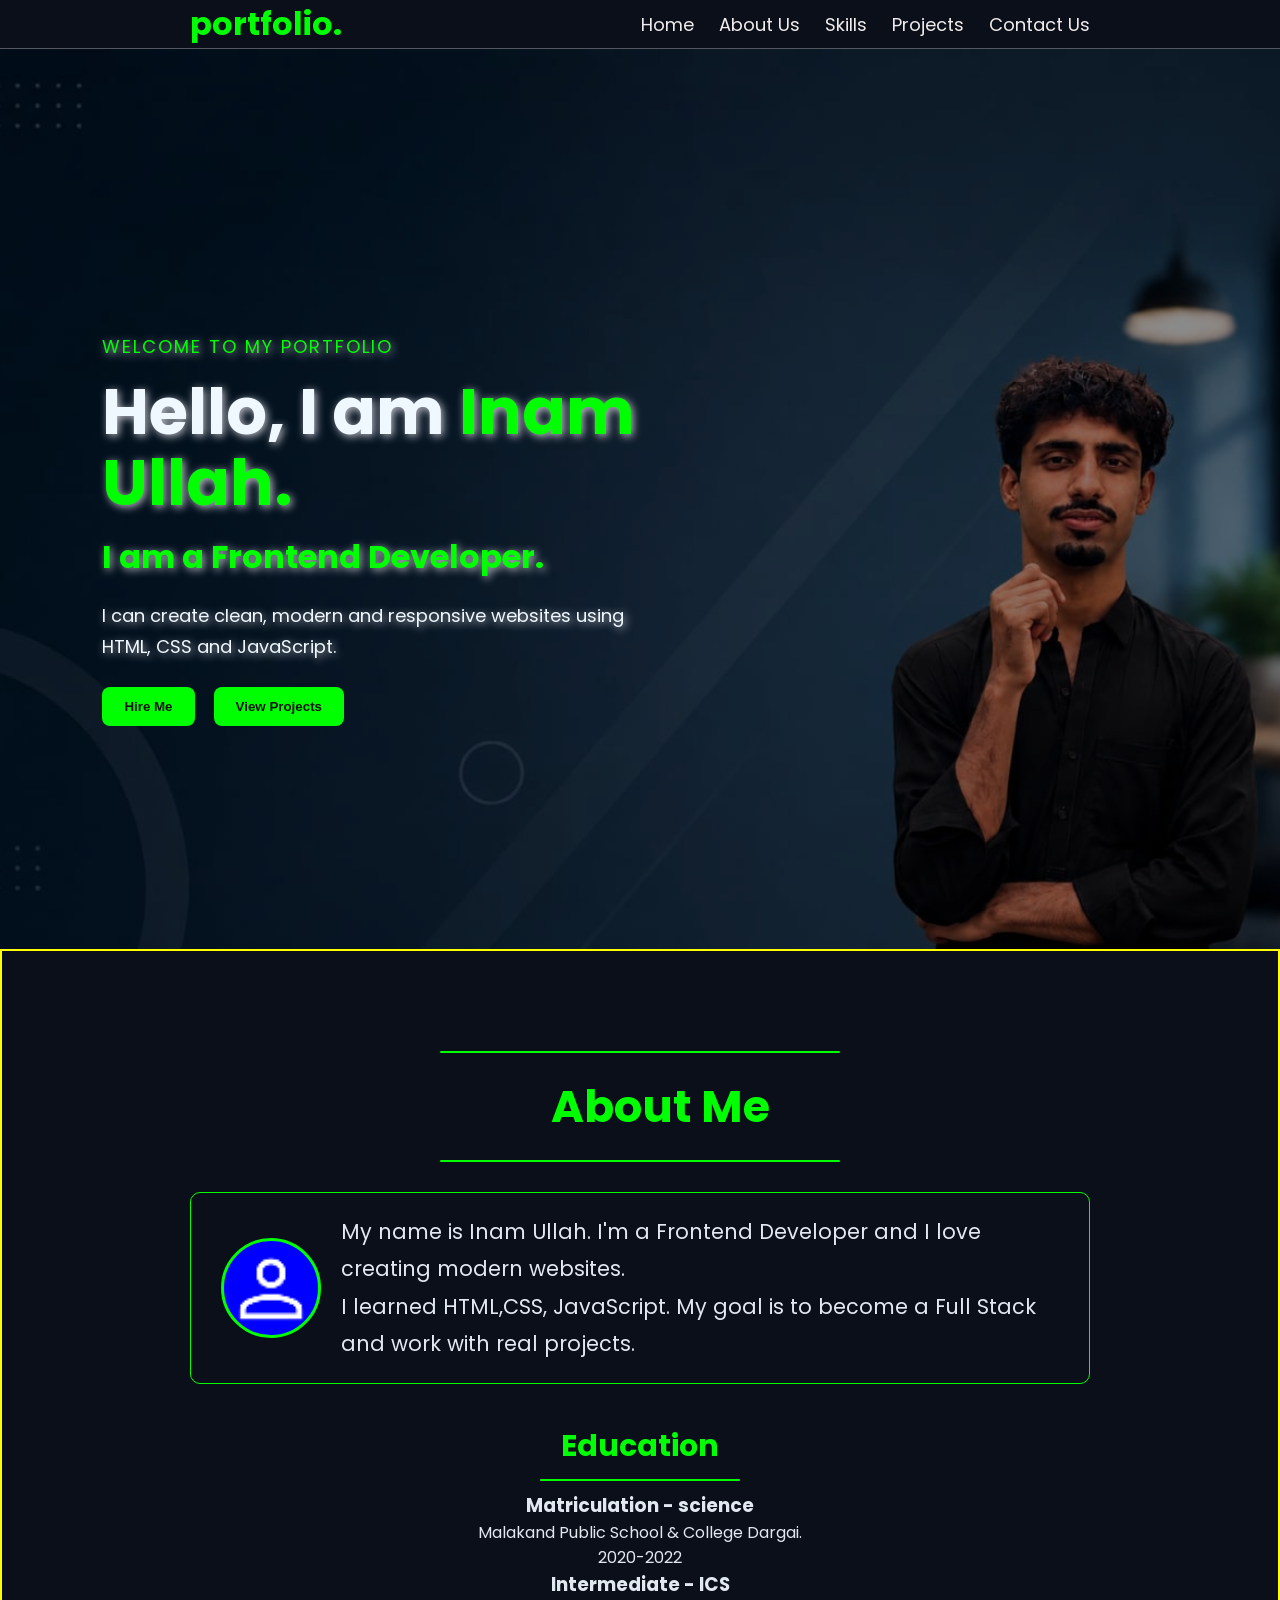
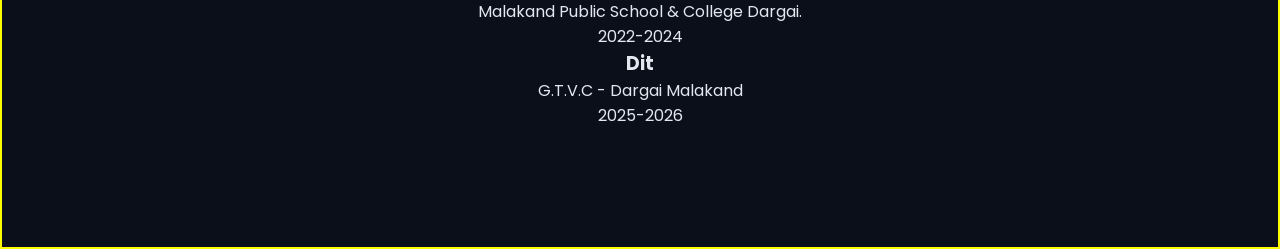
==== index.html @ 190fe0dc "file rename" ====
<!DOCTYPE html>
<html lang="en">
<head>
    <meta charset="UTF-8">
    <meta name="viewport" content="width=device-width, initial-scale=1.0">
    <title>Home</title>
    <link rel="stylesheet" href="home.css">
    
</head>
<body >
    
    <header>
        <h1>portfolio.</h1>
        <nav>
            <ul>
                <li><a href="Home"> Home</a></li>
                <li><a href="About">About Us</a></li>
                <li><a href="skills">Skills</a></li>
                <li><a href="project">Projects</a></li>
                <li><a href="contact">Contact Us</a></li>
            </ul>
        </nav>
    </header>
    <!--section home page-->
   <section id="home">
    <div class="content-column">
        <div class="content-home">
             <p>WELCOME TO MY PORTFOLIO</p>
            <h2>Hello, I am <span>Inam Ullah.</span></h2>
            <h3>I am a Frontend Developer.</h3>
            <p>I can create clean, modern and responsive websites
                using HTML, CSS and JavaScript.</p>
        </div>
        <div class="button-group">
            <button><a href="contact">Hire Me</a></button>
            <button><a href="project">View Projects</a></button>
        </div>
    </div>

   </section>

   <!--section about me-->
    <section class="sec-about">
        <div>
        <hr class="big-hr">
        <h1>About Me</h1>
        <hr class="nd-hr">
        <p class="about-text">
            <img src="image/person.png" alt="">
            My name is Inam Ullah. I'm a Frontend Developer and I love creating modern websites.<br> I learned HTML,CSS, JavaScript. My goal is to become a Full Stack and work with real projects.
        </p>
        <h2 class="h2">Education</h2>
        <hr class="small-line">
        <div class="edu-card">
            <h3> Matriculation - science</h3>
            <p>Malakand Public School & College Dargai.</p>
            <span>2020-2022</span>
        </div>
        <div class="edu-card">
            <h3>Intermediate - ICS</h3>
            <p>Malakand Public School & College Dargai.</p>
            <span>2022-2024</span>
        </div>
        <div class="edu-card">
            <h3>Dit</h3>
            <p>G.T.V.C - Dargai Malakand</p>
            <span>2025-2026</span>
        </div>
        </div>
    </section>

   
</body>
</html>
---- home.css ----
@import url('https://fonts.googleapis.com/css2?family=Poppins:ital,wght@0,100;0,200;0,300;0,400;0,500;0,600;0,700;0,800;0,900;1,100;1,200;1,300;1,400;1,500;1,600;1,700;1,800;1,900&display=swap');
     
     *{
        margin: 0;
        padding: 0;
        box-sizing: border-box;
     }
     html{
        scroll-behavior: smooth;
     }
     body{
        font-family: "Poppins", sans-serif;
         background: #0a0f1a;
        
     }
     header{
        display: flex;
        justify-content: space-around;
        align-items: center;
        padding: 20px,50px;
        
        width: 100%;
        border-bottom: 1px solid rgba(255, 255, 255, 0.3);
     }
     h1{
       margin: 0;
       padding-left: 40px;
       color:lime;
     }
     nav ul{
        display: flex;
        gap: 25px;
        padding-right:40px ;
        margin: 0;
        list-style: none;
        flex-wrap: wrap;
        justify-content: center;
     }
     nav a{
        text-decoration: none;
        color: rgb(241, 236, 236);
        font-size: 18px;
     }
      nav a:hover{
        color:lime;
        font-size: 17px;
     }
     #home{
        position: relative;
        display: flex;
        justify-content: space-between;
        align-items: center;
        gap: 50px;
        min-height: 100vh;
        padding: 120px 8% 60px;
        color: aliceblue;
        overflow: hidden;
     }
     #home::before {
        content: "";
        position: absolute;
        inset: 0;
        background: url('image/inam.jpg') center/cover no-repeat;
        z-index: 0;
     }
     #home::after {
        content: "";
        position: absolute;
        inset: 0;
        background: rgba(0, 0, 0, 0.45);
        z-index: 0;
     }
     .content-column{
        max-width: 550px;
        position: relative;
        z-index: 1;
        display: flex;
        flex-direction: column;
        align-items: flex-start;
     }
     .content-home{
        text-shadow: 2px 2px 8px rgba(234, 231, 239, 0.8);
     }
     .content-home p:first-child{
        color: lime;
        font-size: 18px;
        letter-spacing: 2px;
     }
     .content-home h2{
        font-size: clamp(2.5rem, 5vw, 4.2rem);
        margin: 15px 0;
        line-height: 1.1;
     }
     .content-home h2 span{
        color: lime;

     }
     .content-home h3{
        font-size: clamp(1.5rem, 2.5vw, 2.2rem);
        color: lime;
        margin-bottom: 20px;
     }
     .content-home p{
        font-size: 18px;
        line-height: 1.7;
     }
     .home-image{
        position: relative;
        width: min(420px, 35vw);
        height: min(520px, 62vh);
        flex-shrink: 0;
        z-index: 1;
        border-radius: 20px;
        overflow: hidden;
        box-shadow: 0 20px 40px rgba(0,0,0,0.35);
     }
     .home-image img{
        width: 100%;
        height: 100%;
        object-fit: cover;
        display: block;
     }

     .button-group{
       display: flex;
       gap: 19px;
       margin-top: 25px;
       flex-wrap: wrap;
     }
     .button-group a{
       text-decoration: none;
       color: #111;
       font-weight: 600;
       display: inline-block;
     }
     .button-group button{
       padding: 12px 22px;
       border: none;
       border-radius: 8px;
       background: lime;
       cursor: pointer;
       transition: 0.3s ease;
     }
     .button-group button:hover {
     transform: translateY(-2px);
     box-shadow: 0 8px 20px rgba(0,255,0,0.3);
     background: #32cd32; 
    }
    .sec-about{
        display: flex;
        justify-content: center;
        color: #e2e8f0;
        text-align: center;
        border: 2px solid yellow;
        min-height: 100vh;
        padding: 100px 50px;   
    }
    .sec-about div{
        width:100% ;
       /* max-width: 700px;*/
        
    }
    .sec-about h1{
        font-size: 2.8rem;
        font-weight: 700px;
        margin: 20px 0;
    }
    .big-hr{
        border: none;
        height: 2px;
        width: 400px;
        background: lime;
        margin: 0px auto;
        border-radius: 2px;
    }
    .nd-hr{
         border: none;
        height: 2px;
        width: 400px;
        background: lime;
        margin: 0px auto;
        border-radius: 2px;
    }
    .about-text{
        font-size: 1.3rem;
        line-height: 1.8;
        margin: 30px auto 40px auto; 
        border:1px solid lime;
        border-radius: 10px;
        display: flex;
        align-items: center;
        justify-content: center;
        text-align: left;
        gap: 20px;
        padding: 20px 30px;
        max-width: 900px;
        
    }
    .about-text img{
        width: 100px;
        height: 100px;
        border: 3px solid lime;
        border-radius: 50px;
        background: blue;
        

    }
    .h2{
        color: lime;
        font-size: 30px;
    }
    .small-line{
         border: none;
        height: 2px;
        width: 200px;
        background: lime;
        margin: 10px auto;
        border-radius: 2px;
        
    }
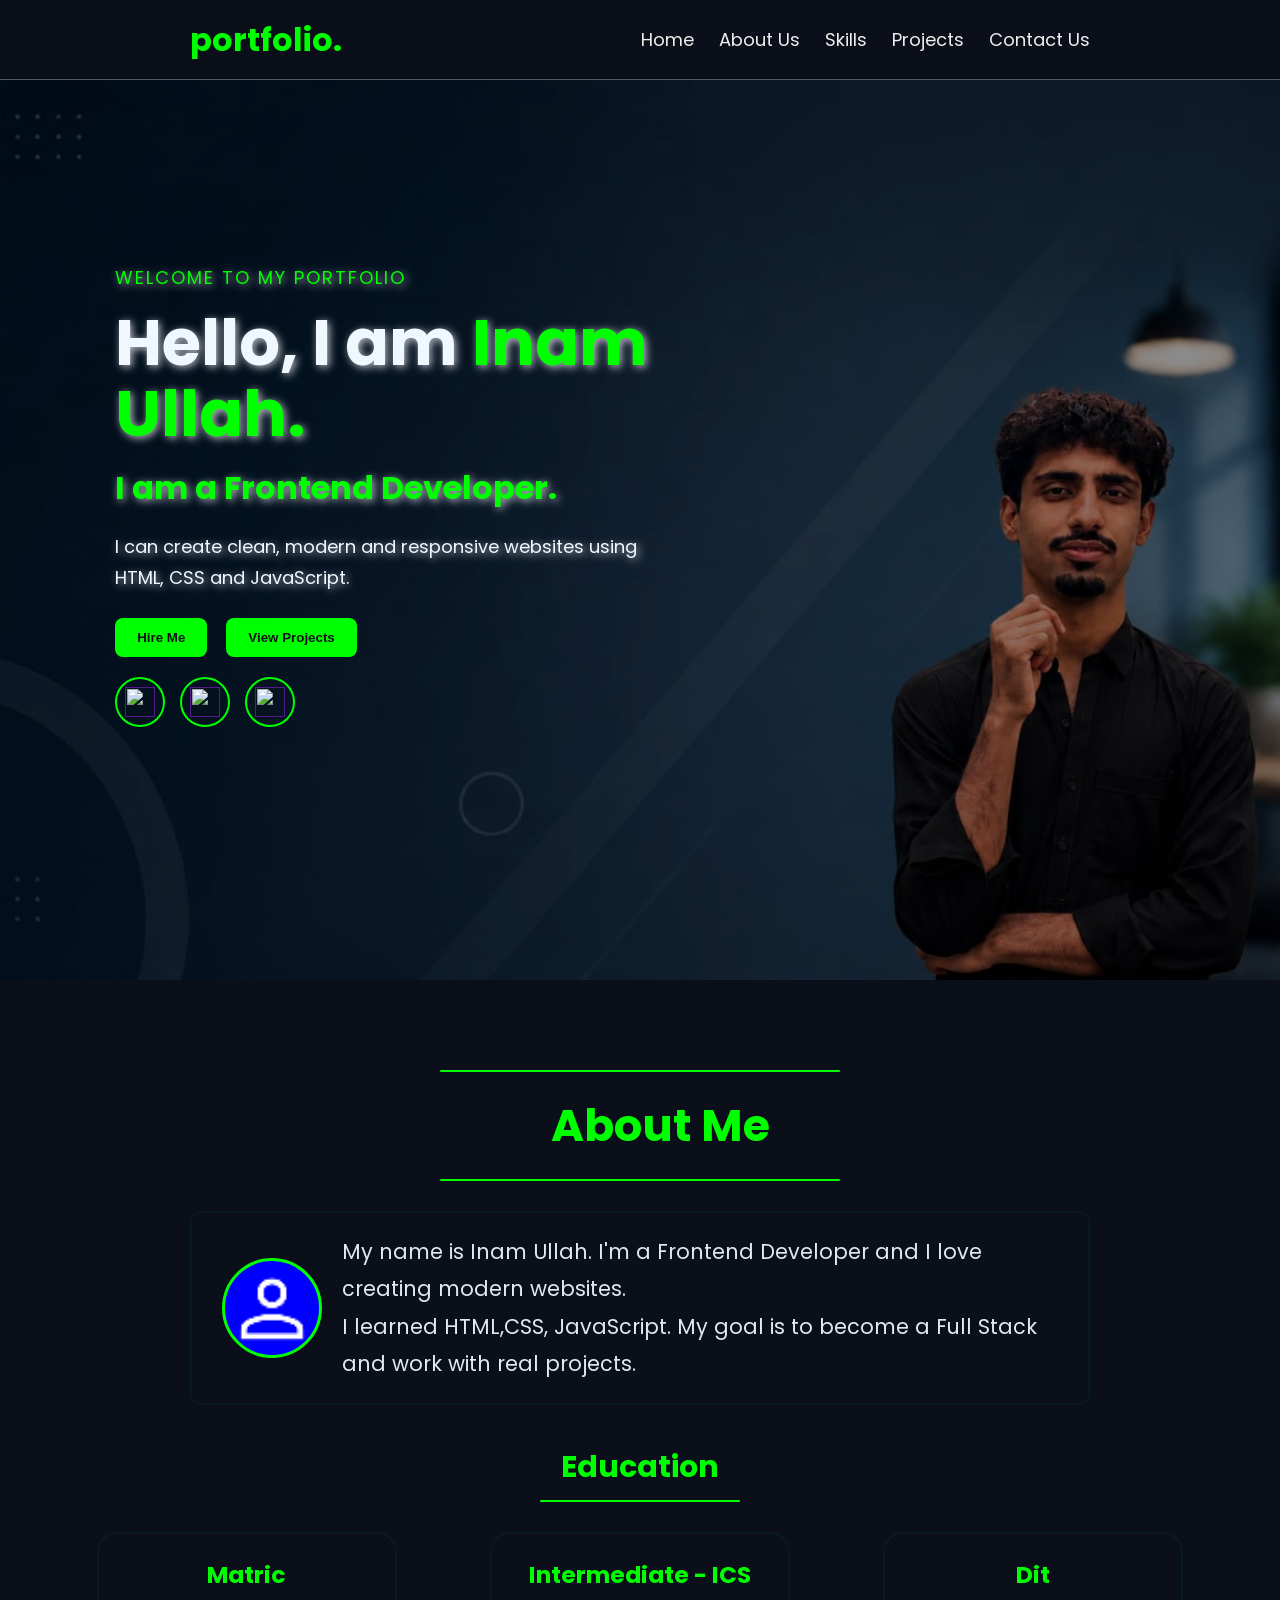
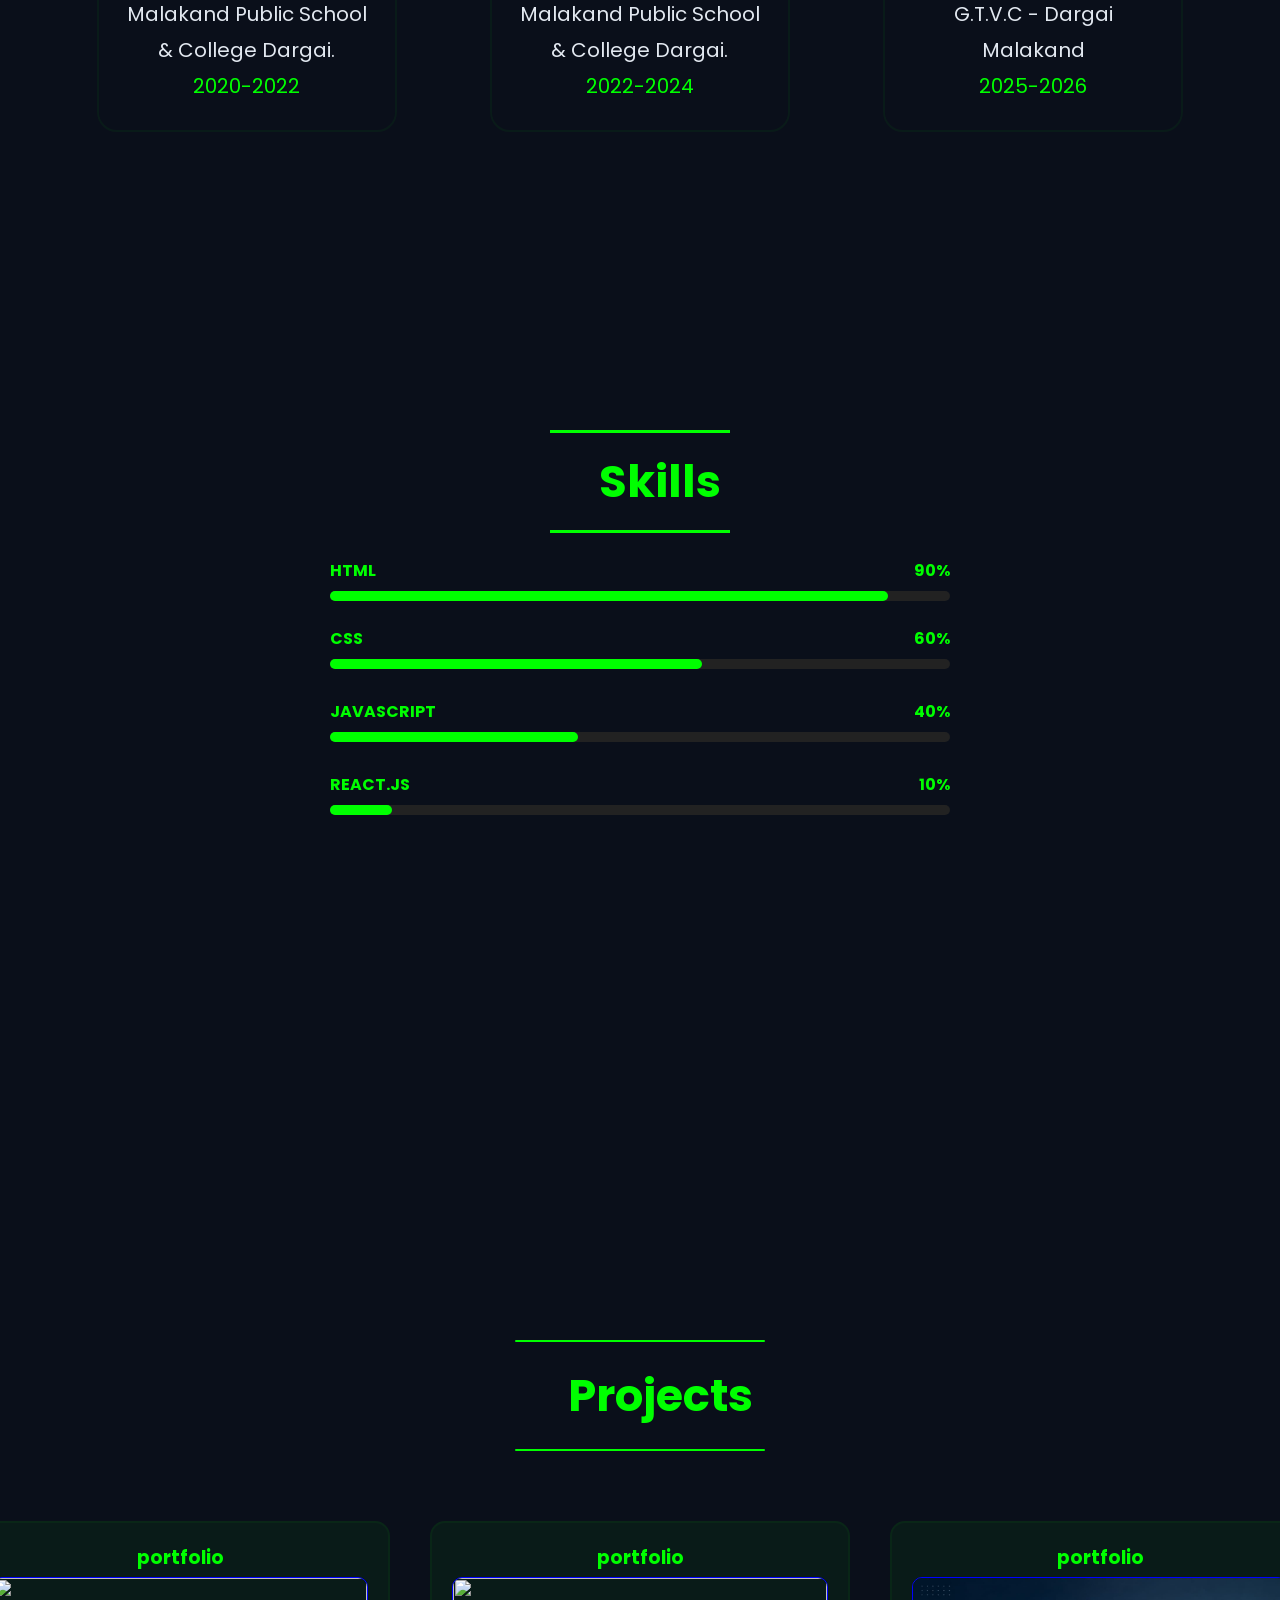
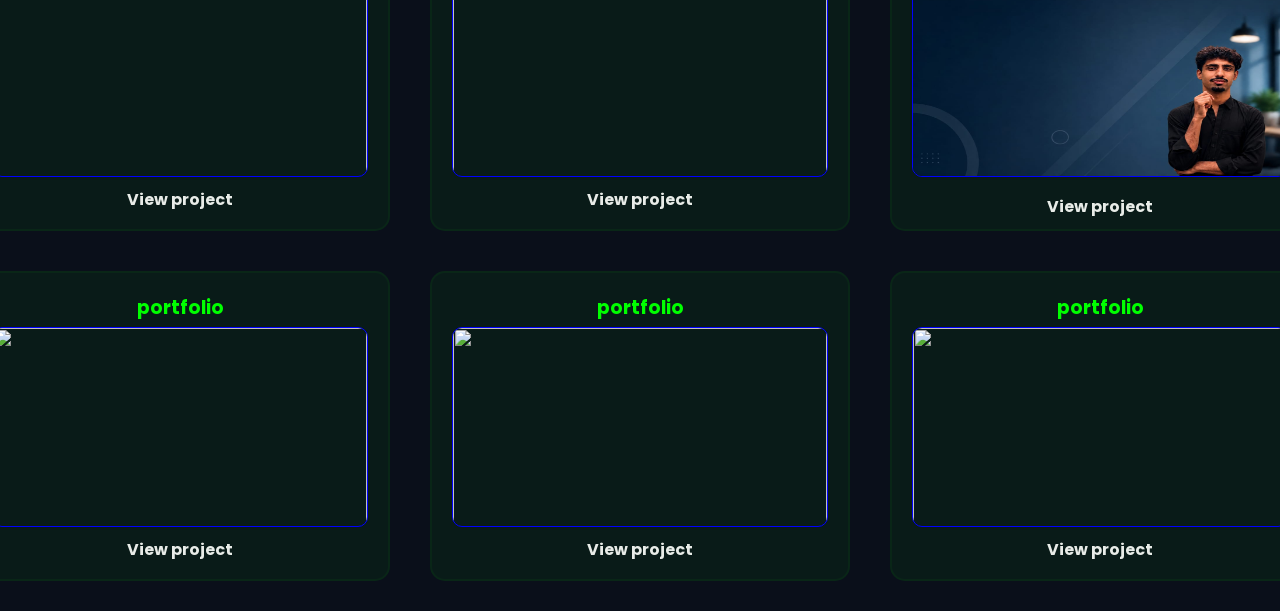
==== commit 50aad9b3: "Update index and CSS" ====
--- a/index.html
+++ b/index.html
@@ -13,11 +13,11 @@
         <h1>portfolio.</h1>
         <nav>
             <ul>
-                <li><a href="Home"> Home</a></li>
-                <li><a href="About">About Us</a></li>
-                <li><a href="skills">Skills</a></li>
-                <li><a href="project">Projects</a></li>
-                <li><a href="contact">Contact Us</a></li>
+                <li><a href="#home"> Home</a></li>
+                <li><a href="#about">About Us</a></li>
+                <li><a href="#skills">Skills</a></li>
+                <li><a href="#project">Projects</a></li>
+                <li><a href="#contact">Contact Us</a></li>
             </ul>
         </nav>
     </header>
@@ -32,15 +32,16 @@
                 using HTML, CSS and JavaScript.</p>
         </div>
         <div class="button-group">
-            <button><a href="contact">Hire Me</a></button>
-            <button><a href="project">View Projects</a></button>
+            <button><a href="#contact">Hire Me</a></button>
+            <button><a href="#project">View Projects</a></button>
         </div>
+        <div class="social-icon"><a href=""><img src="./image/insta.png" alt=""></a><a href=""><img src="./image/github.jpg" alt=""></a><a href=""><img src="./image/yus.avif" alt=""></a></div>
     </div>
 
    </section>
 
    <!--section about me-->
-    <section class="sec-about">
+    <section class="sec-about" id="about">
         <div>
         <hr class="big-hr">
         <h1>About Me</h1>
@@ -51,8 +52,10 @@
         </p>
         <h2 class="h2">Education</h2>
         <hr class="small-line">
-        <div class="edu-card">
-            <h3> Matriculation - science</h3>
+
+        <div class="cards">
+            <div class="edu-card">
+            <h3>Matric</h3>
             <p>Malakand Public School & College Dargai.</p>
             <span>2020-2022</span>
         </div>
@@ -67,8 +70,67 @@
             <span>2025-2026</span>
         </div>
         </div>
+        </div>
     </section>
 
+           <!--skills-->
+
+        <section class="skill-section" id="skills">
+          <div>
+            <hr>
+            <h1>Skills</h1>
+            <hr>
+            <div>
+                <div class="skill">
+                    <h3>html <span>90%</span></h3>
+                    <div class="progress">
+                        <div class="progress-bar" style="width: 90%;"></div>
+                    </div>
+                </div>
+            </div>
+             
+            <div class="skill">
+                    <h3>css <span>60%</span></h3>
+                    <div class="progress">
+                        <div class="progress-bar" style="width: 60%;"></div>
+                    </div>
+                </div>
+            </div>
+
+            <div class="skill">
+                    <h3>javascript <span>40%</span></h3>
+                    <div class="progress">
+                        <div class="progress-bar" style="width: 40%;"></div>
+                    </div>
+                </div>
+                 
+            <div class="skill">
+                    <h3>react.js <span>10%</span></h3>
+                    <div class="progress">
+                        <div class="progress-bar" style="width: 10%;"></div>
+                    </div>
+                </div>
+            </div>
+          </div>
+        </section>
+
+        <!--projects section-->
+
+        <section class="about-projects" id="project">
+            <div>
+                 <hr class="hrz" >
+            <h1>Projects</h1>
+            <hr class="hrz">
+           <div class="cardsa" >
+            <div class="cardx"> <h3>portfolio</h3><img src="./image/ims.webp" alt=""><a href="http://">View project</a></div>
+            <div class="cardx"><h3>portfolio</h3><img src="./image/imt.jpg" alt=""><a href="http://">View project</a></div>
+            <div class="cardx"><h3>portfolio</h3><img src="./image/inam.jpg" alt=""><a href="http://">View project</a></div>
+            <div class="cardx"><h3>portfolio</h3><img src="./image/usd.png" alt=""><a href="http://">View project</a></div>
+            <div class="cardx"><h3>portfolio</h3><img src="./image/webs.webp" alt=""><a href="http://">View project</a></div>
+            <div class="cardx"><h3>portfolio</h3><img src="./image/hmnx.jpg" alt=""><a href="http://">View project</a></div>
+           </div>
+           </div>
+        </section>
    
 </body>
 </html>
--- a/home.css
+++ b/home.css
@@ -19,7 +19,7 @@
         justify-content: space-around;
         align-items: center;
         padding: 20px,50px;
-        
+        height: 80px;
         width: 100%;
         border-bottom: 1px solid rgba(255, 255, 255, 0.3);
      }
@@ -53,9 +53,10 @@
         align-items: center;
         gap: 50px;
         min-height: 100vh;
-        padding: 120px 8% 60px;
+        padding: 0px 9% 70px;
         color: aliceblue;
         overflow: hidden;
+        height: 100vh;
      }
      #home::before {
         content: "";
@@ -78,6 +79,30 @@
         display: flex;
         flex-direction: column;
         align-items: flex-start;
+        margin-top: 0px;
+     }
+     .social-icon{
+      display: flex;
+      gap: 15px;
+      margin-top: 20px;
+     }
+     .social-icon a{
+      display: flex;
+      justify-content: center;
+      align-items: center;
+      width: 50px;
+      height: 50px;
+      border: 2px solid lime;
+      border-radius: 50px;
+      transition: 0.3s;
+     }
+     .social-icon a:hover{
+      background: rgb(68, 108, 68);
+      box-shadow: 0 0 19px rgba(0, 255, 0, 0.6);
+     }
+     .social-icon a img{
+      width: 30px;
+      height: 30px;
      }
      .content-home{
         text-shadow: 2px 2px 8px rgba(234, 231, 239, 0.8);
@@ -152,13 +177,13 @@
         justify-content: center;
         color: #e2e8f0;
         text-align: center;
-        border: 2px solid yellow;
         min-height: 100vh;
-        padding: 100px 50px;   
+        padding: 30px 50px;  
+        margin-top: 60px; 
     }
     .sec-about div{
         width:100% ;
-       /* max-width: 700px;*/
+        
         
     }
     .sec-about h1{
@@ -186,7 +211,7 @@
         font-size: 1.3rem;
         line-height: 1.8;
         margin: 30px auto 40px auto; 
-        border:1px solid lime;
+       border: 2px solid rgba(0,256, 0, 0.05);
         border-radius: 10px;
         display: flex;
         align-items: center;
@@ -195,7 +220,15 @@
         gap: 20px;
         padding: 20px 30px;
         max-width: 900px;
-        
+        transform: translateY(0);
+        transition: all 0.3s ease;
+   
+    }
+    .about-text:hover{
+      border-color:lime ;
+     cursor: pointer;
+     box-shadow: 0 0 20px rgb(0, 255, 0,0.4);
+     transform: translateY(-8px);
     }
     .about-text img{
         width: 100px;
@@ -203,6 +236,7 @@
         border: 3px solid lime;
         border-radius: 50px;
         background: blue;
+       
         
 
     }
@@ -219,4 +253,169 @@
         border-radius: 2px;
         
     }
+    .cards{
+      display: flex;
+      justify-content: space-between;
+      align-items: center;
+      text-align: center;
+       margin: 0px auto 30px auto; 
+    }
+    .edu-card{
+      border: 2px solid rgba(0,256, 0, 0.05);
+      padding: 20px;
+      margin: 20px auto;
+      max-width: 300px;
+      height: 200px;
+      line-height: 1.8; 
+      justify-content: center;
+      align-items: center;
+      text-align: center;
+      font-size: 20px;
+      border-radius: 20px;
+      transition: all 0.3s ease;
+      transform: translateY(0);
+       
+
+    }
+    .edu-card:hover{
+     border-color:lime ;
+     cursor: pointer;
+     box-shadow: 0 0 20px rgb(0, 255, 0,0.4);
+     transform: translateY(-8px);
+    }
+    .edu-card span{
+      color: lime;
+    }
+    h3{
+      color: lime;
+    }
+    .skill-section{
+      text-align: center;
+      padding: 60px 20px;
+      color: #f0eeee;
+      height: 100vh;
+      
+    }
+   .skill-section hr{
+      width: 180px;
+      height: 3px;
+      background: lime;
+      border: none;
+      margin: 10px auto;
+   }
+   .skill-section h1{ 
+      margin: 15px 0;
+      font-size: 2.8rem;
+   }
+   
+   .skill-section > div{
+      width: 50%;
+      margin:  30px auto 0 auto;
+   }
+   
+   .skill{
+      margin: 25px 0;
+      
+   }
+   .skill h3{
+      display: flex;
+      justify-content: space-between;
+      align-items: center;
+      font-size: 16px;
+      margin: 0 0 8px 0;
+      text-transform: uppercase;
+   }
+   .skill h3 span{
+      font-weight: bold;
+   }
+   .progress{
+      width: 100%;
+      height: 10px;
+      background: #222;
+      border-radius: 30px;
+      
+   }
+   .progress-bar{
+      height: 100%;
+      background: lime;
+      border-radius: 10px;
+      
+   }
+   .about-projects {
+    display: flex;
+    justify-content: center;
+    color: #e2e8f0;
+    text-align: center;
+    min-height: 100vh;
+    padding: 30px 50px;
+    margin-top: 60px;
+}
+
+.about-projects h1 {
+    font-size: 2.8rem;
+    font-weight: 700;
+    margin: 20px 0;
+}
+
+.hrz {
+    border: none;
+    height: 2px;
+    width: 250px;
+    background: lime;
+    margin: 10px auto;
+    border-radius: 2px;
     
+}
+
+.cardsa {
+   margin-top: 70px;
+    display: grid;
+    grid-template-columns: repeat(3, 1fr);
+    gap: 40px;
+   
+}
+
+.cardx {
+   border: 2px solid rgba(0,256, 0, 0.05);
+   background: rgba(0,256, 0, 0.05);
+
+    width: 420px;
+    height: 310px;
+    padding: 20px;
+    border-radius: 15px;
+     transition: all 0.3s ease;
+}
+.cardx img{
+   width: 100% ;
+   height: 200px;
+   margin-top: 5px;
+   border: 1px solid blue;
+   border-radius: 10px;
+   margin-bottom: 10px;
+   
+   
+
+}
+ .cardx:hover{ 
+   border:2px solid lime;
+   transform: translateY(-10px);
+   box-shadow: 0 0 25px rgba(0, 255, 0, 0.5);
+   background: rgba(0,255, 0,0.1);
+   cursor: pointer;
+
+}
+.cardx a{
+   text-decoration: none;
+   margin-top: 20px;
+   color: rgb(232, 236, 232);
+   border-radius: 8px;
+   padding: 3px;
+   font-weight: bold;
+   
+}
+.cardx a:hover{
+   text-decoration: underline;
+   color: rgb(0, 34, 255);
+}
+
+  
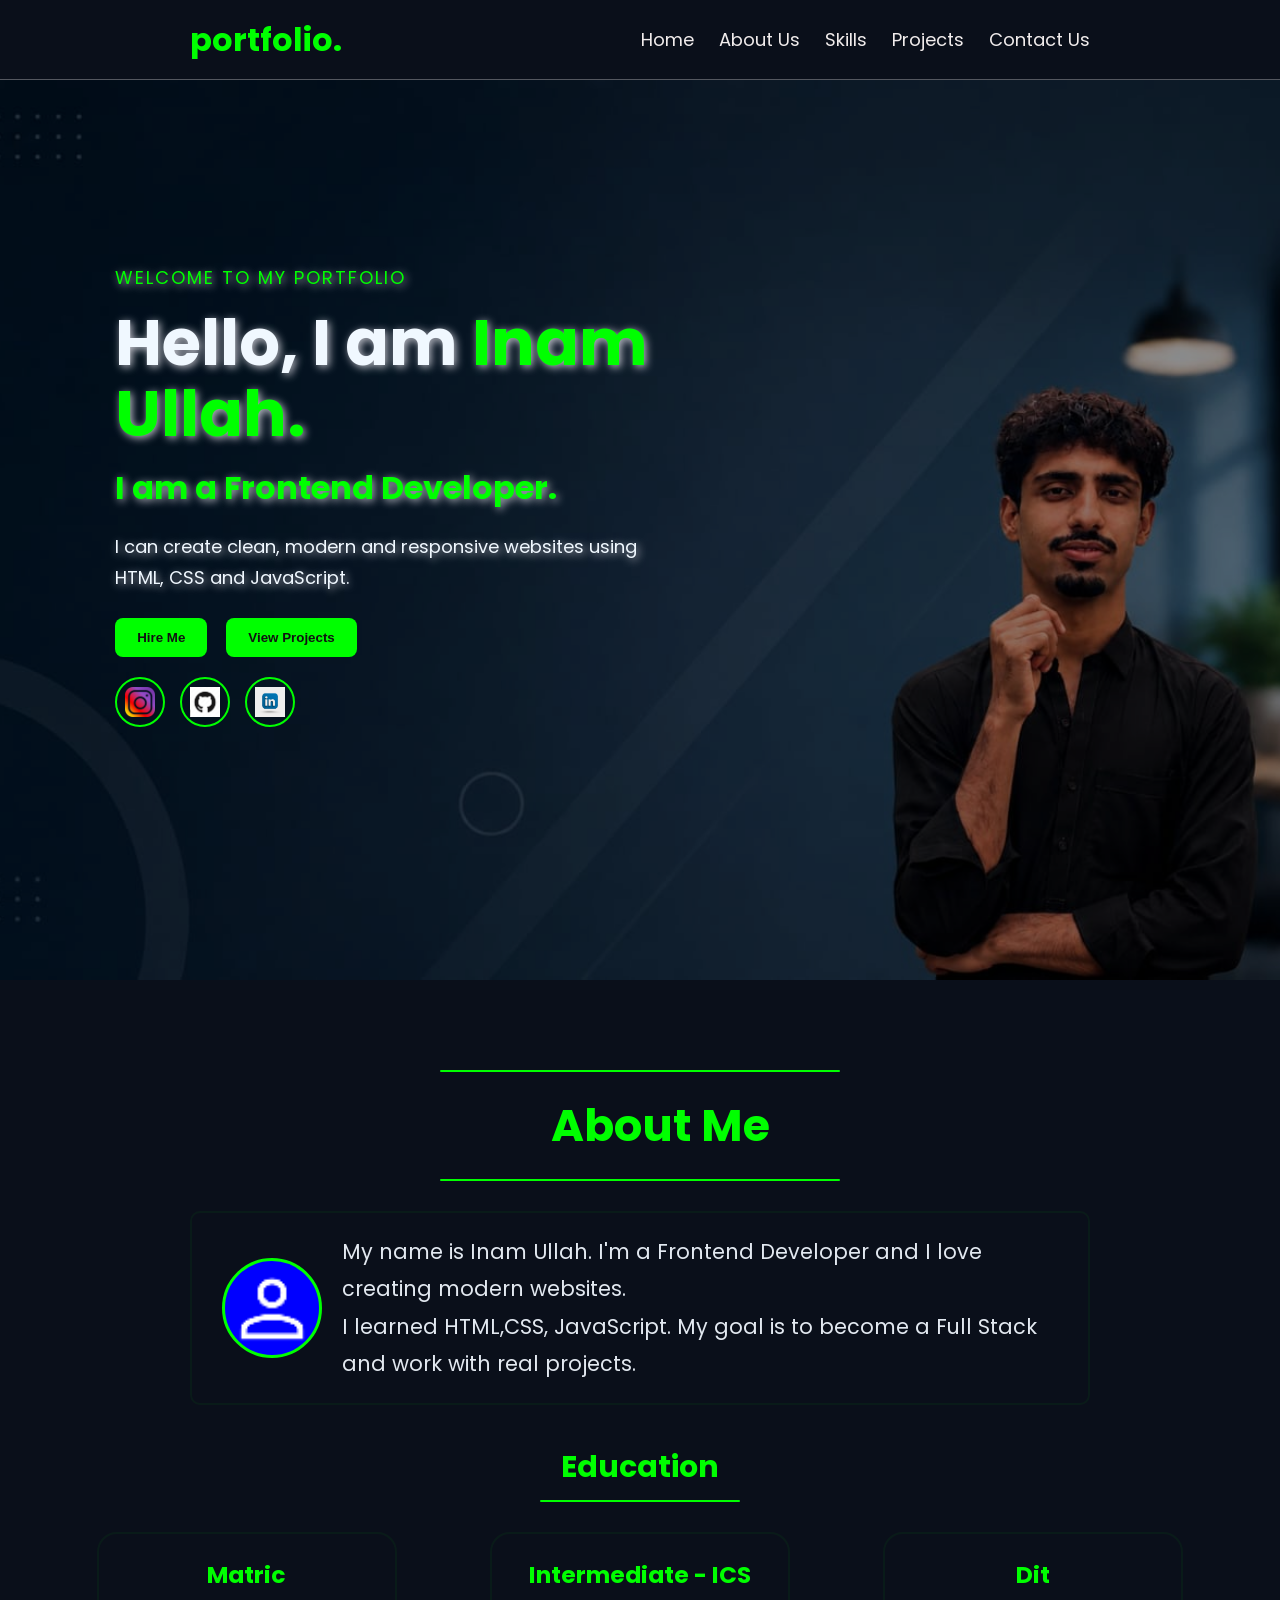
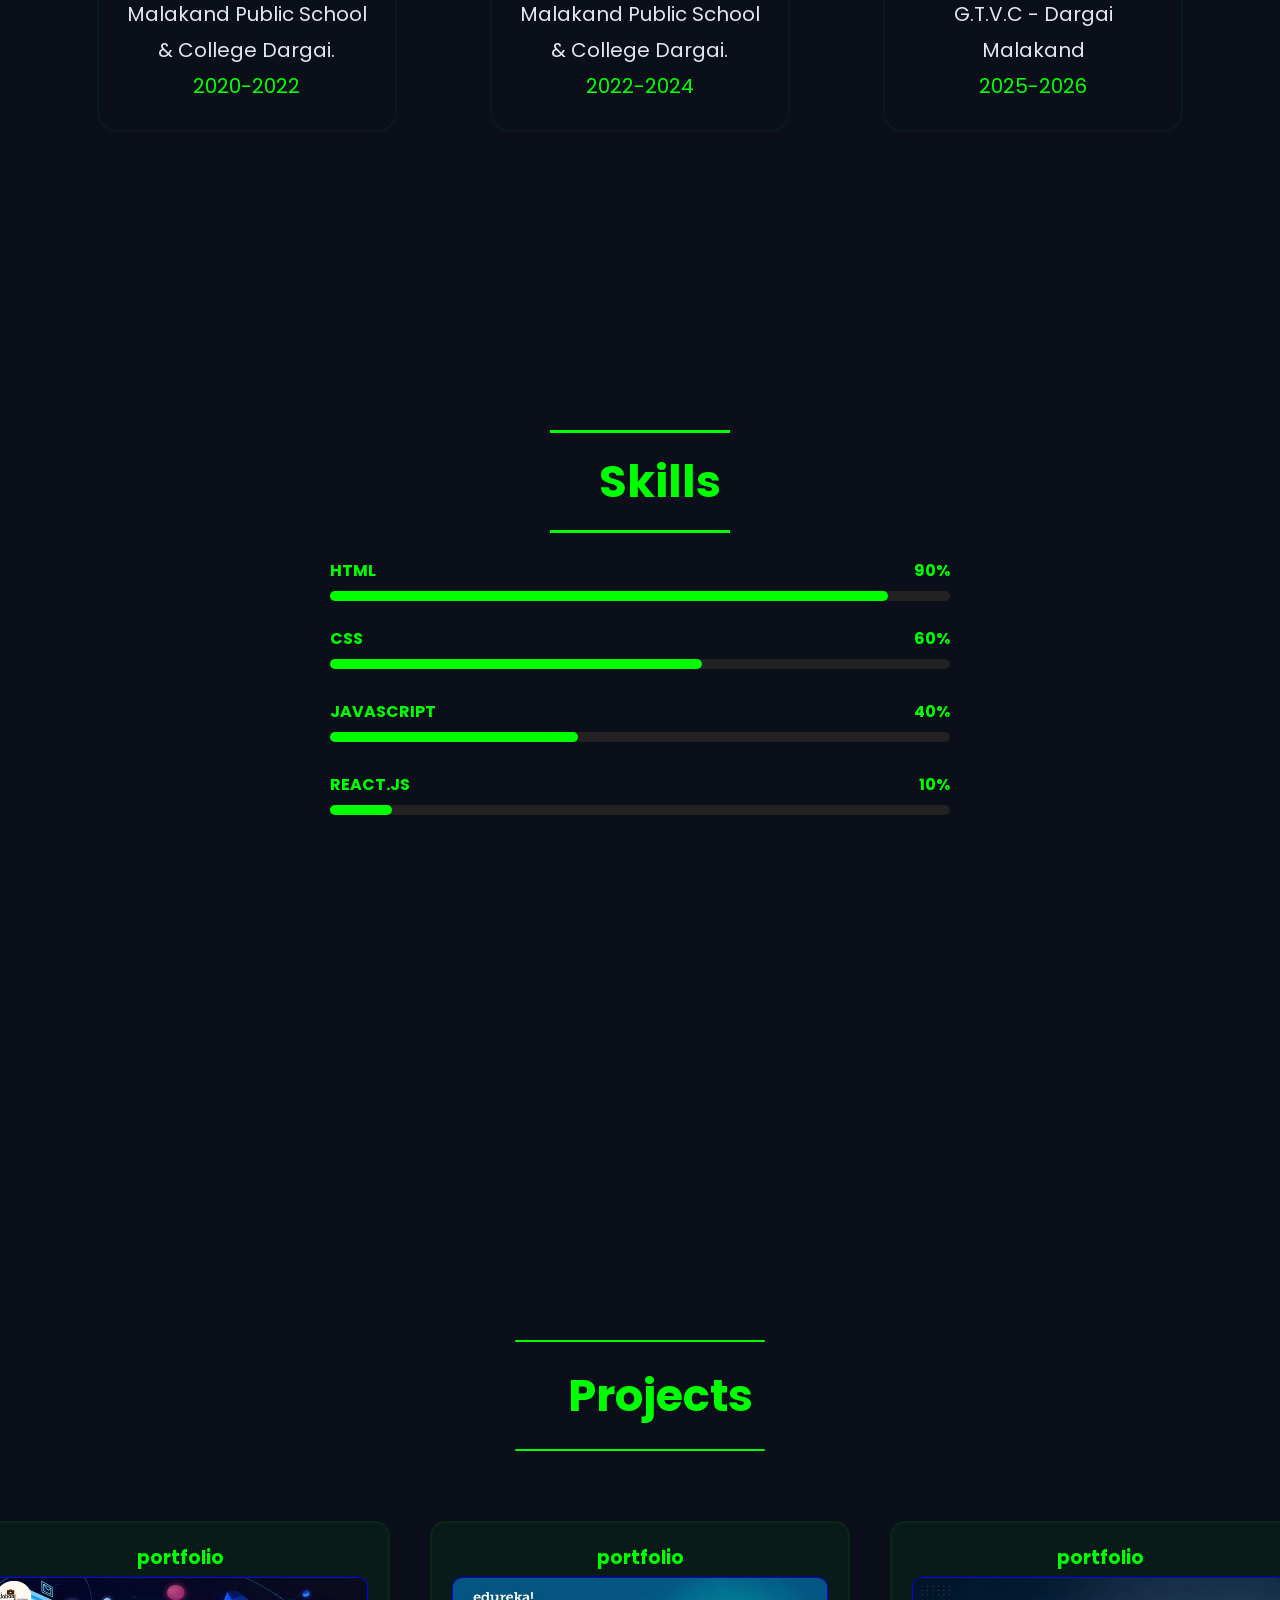
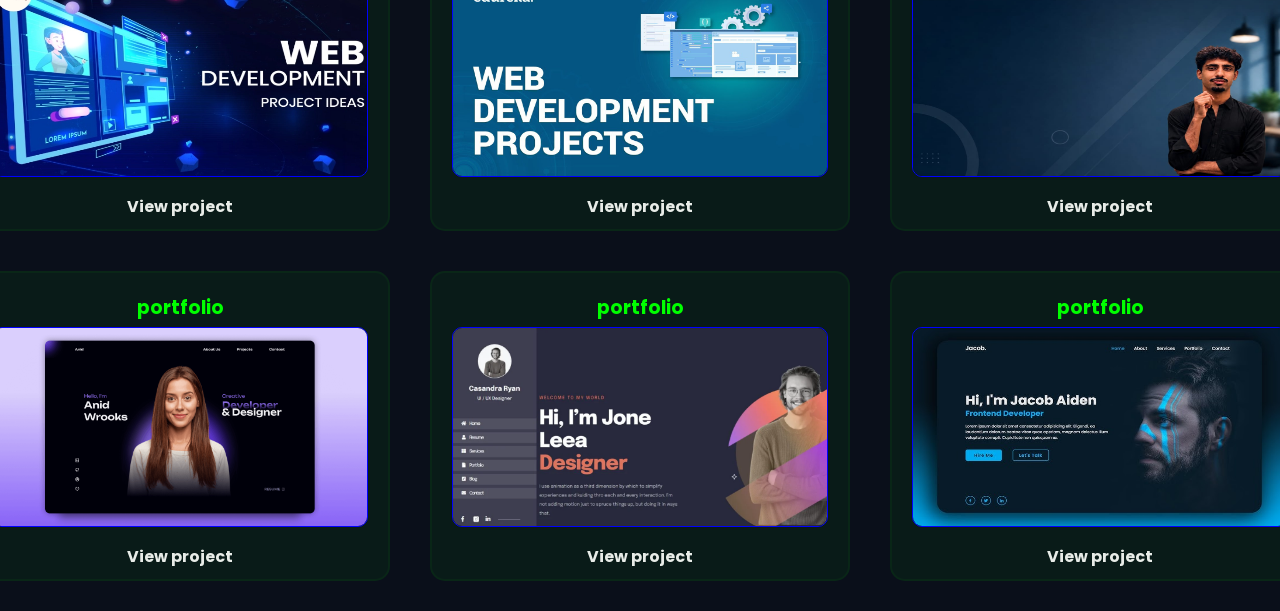
==== commit fda6ad90: "Add images and home section" ====
--- a/index.html
+++ b/index.html
@@ -35,7 +35,7 @@
             <button><a href="#contact">Hire Me</a></button>
             <button><a href="#project">View Projects</a></button>
         </div>
-        <div class="social-icon"><a href=""><img src="./image/insta.png" alt=""></a><a href=""><img src="./image/github.jpg" alt=""></a><a href=""><img src="./image/yus.avif" alt=""></a></div>
+        <div class="social-icon"><a href=""><img src="./image/insta.png" alt="Instagram"></a><a href="https://github.com/dev-inam-23"><img src="./image/github.jpg" alt="Github"></a><a href=""><img src="./image/yus.avif" alt=""></a></div>
     </div>
 
    </section>
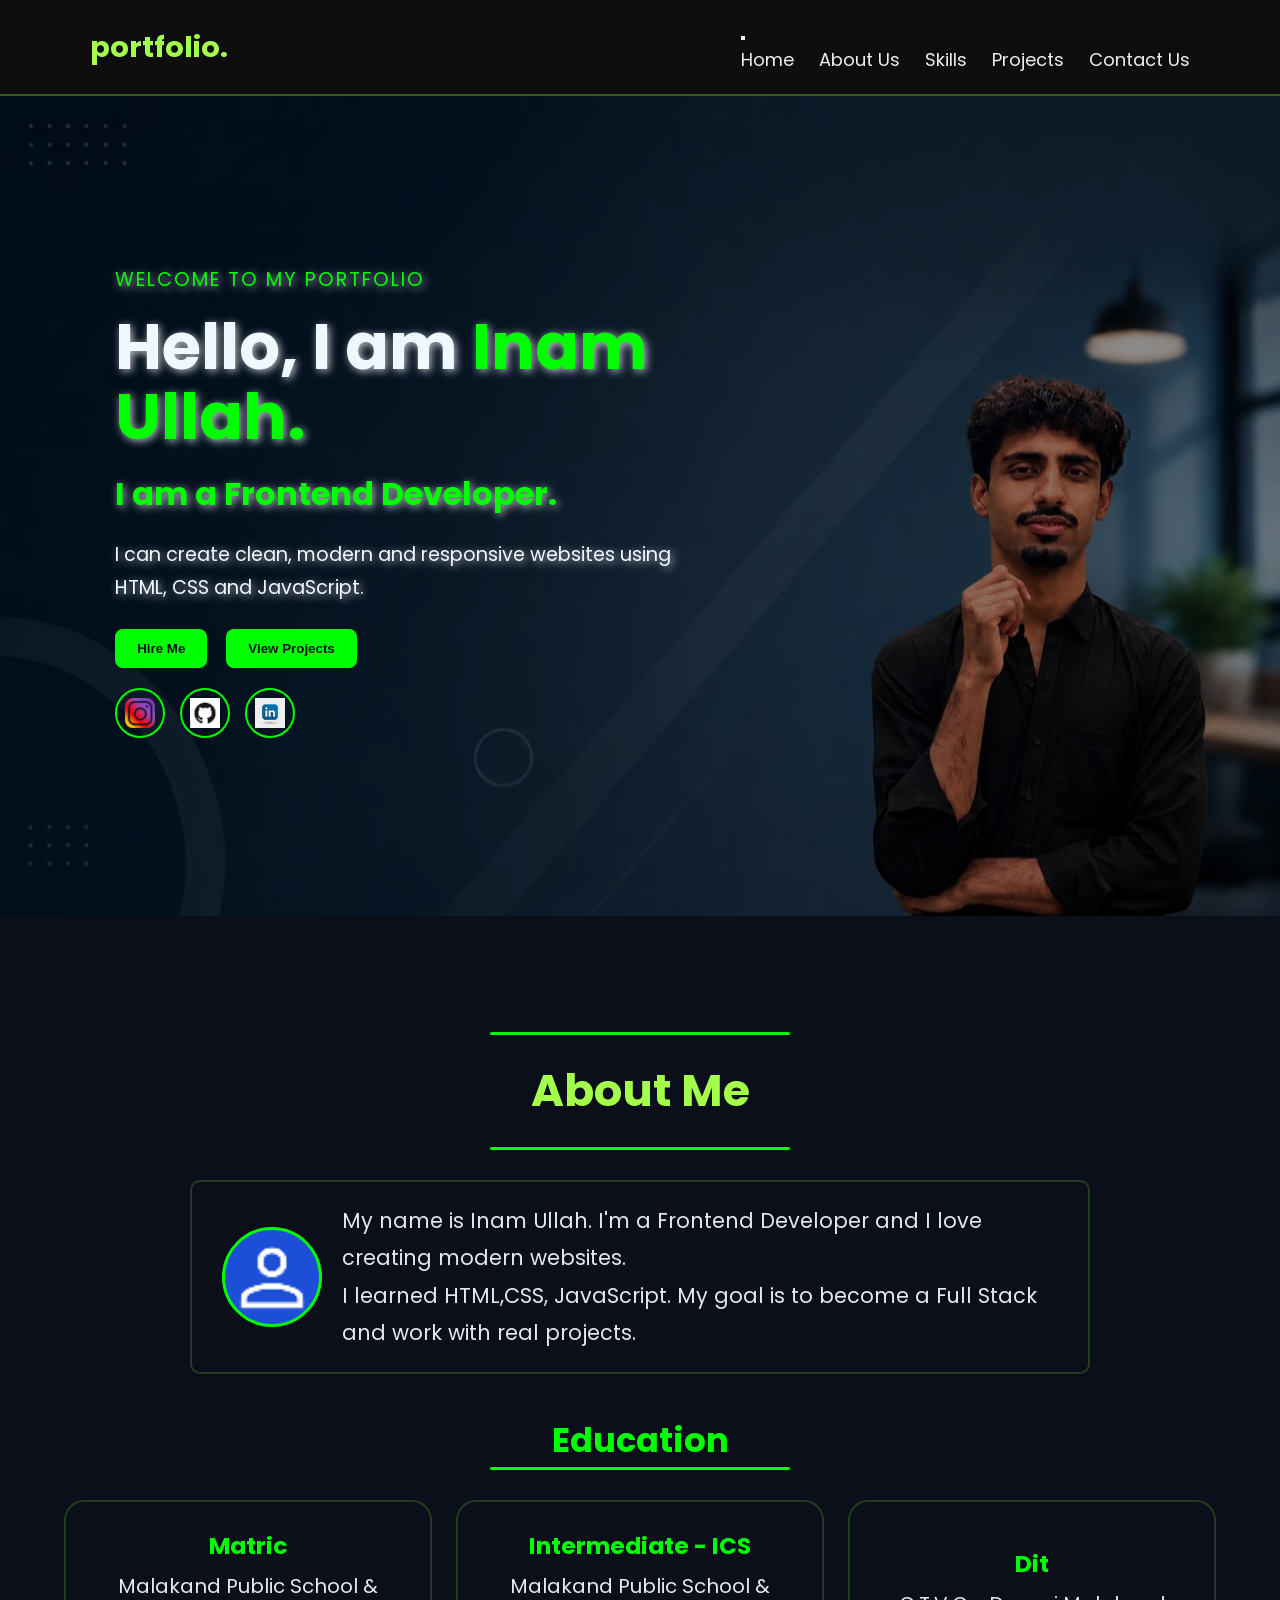
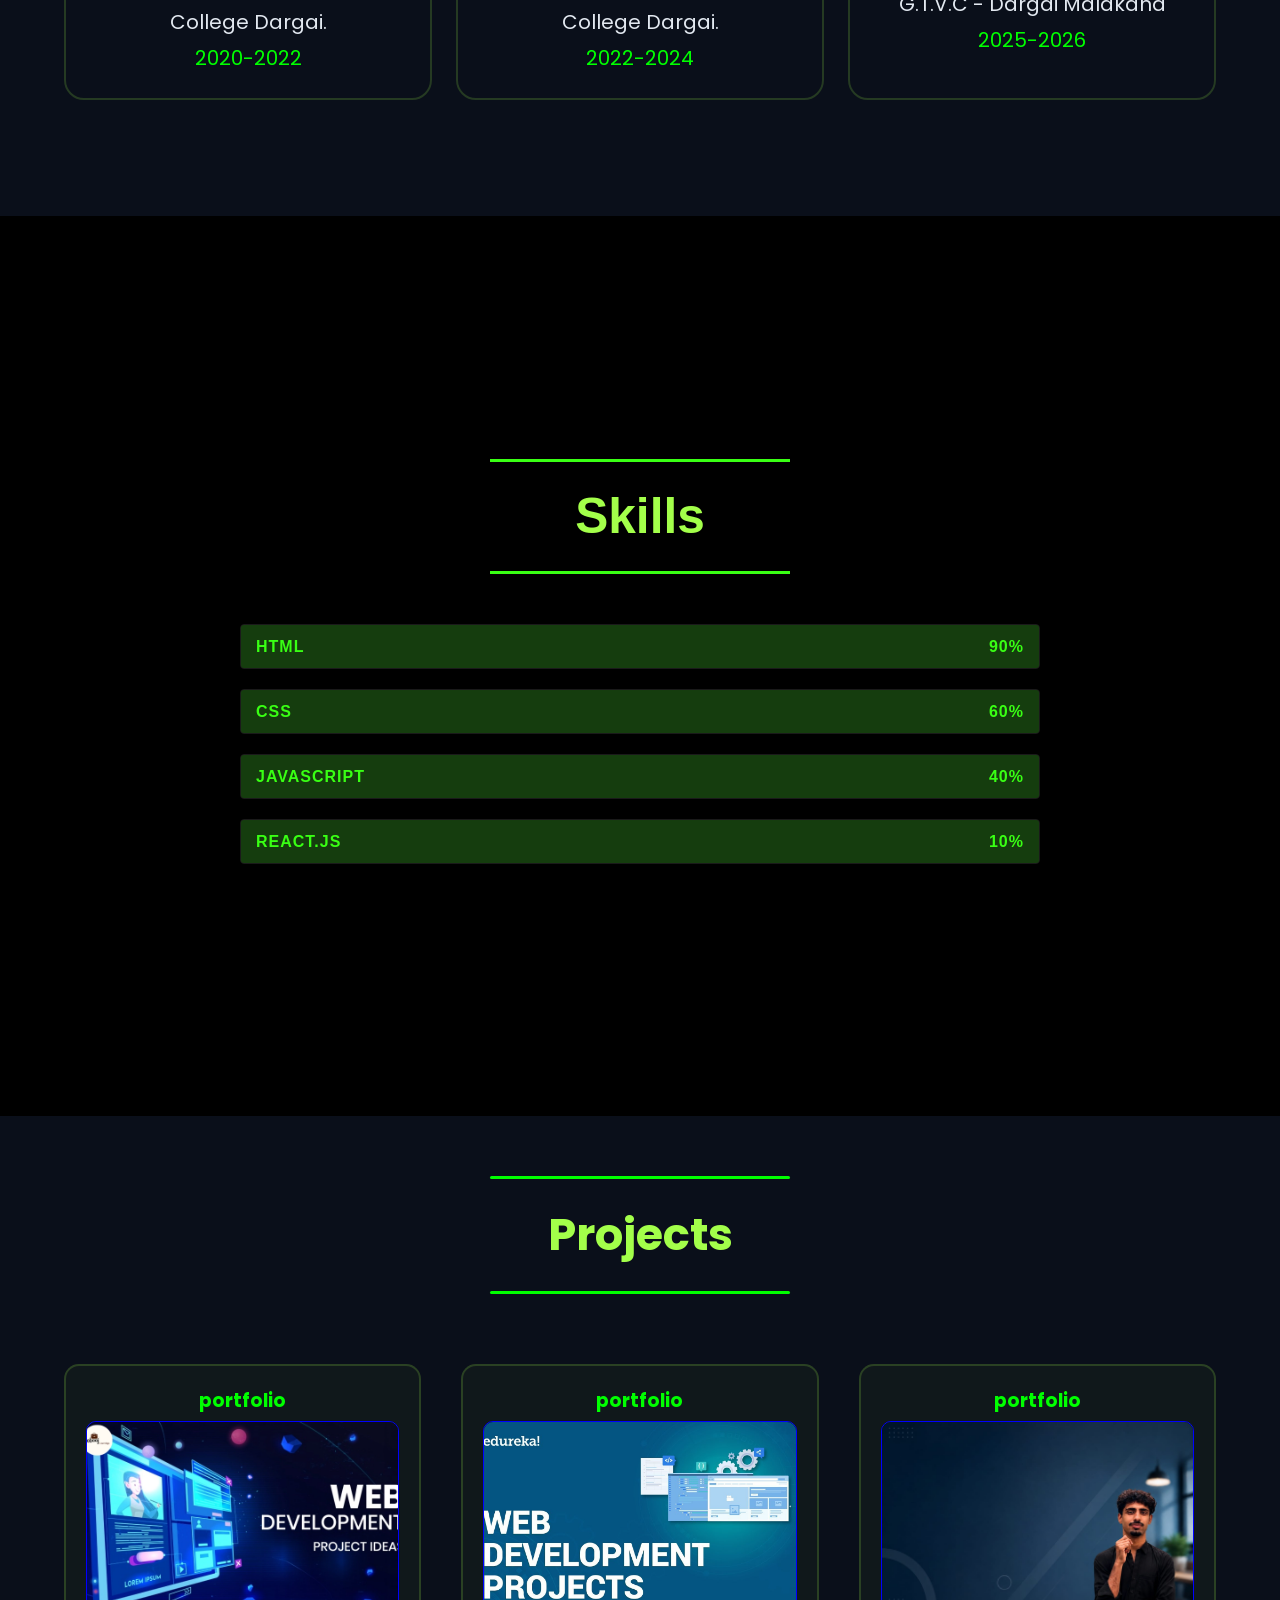
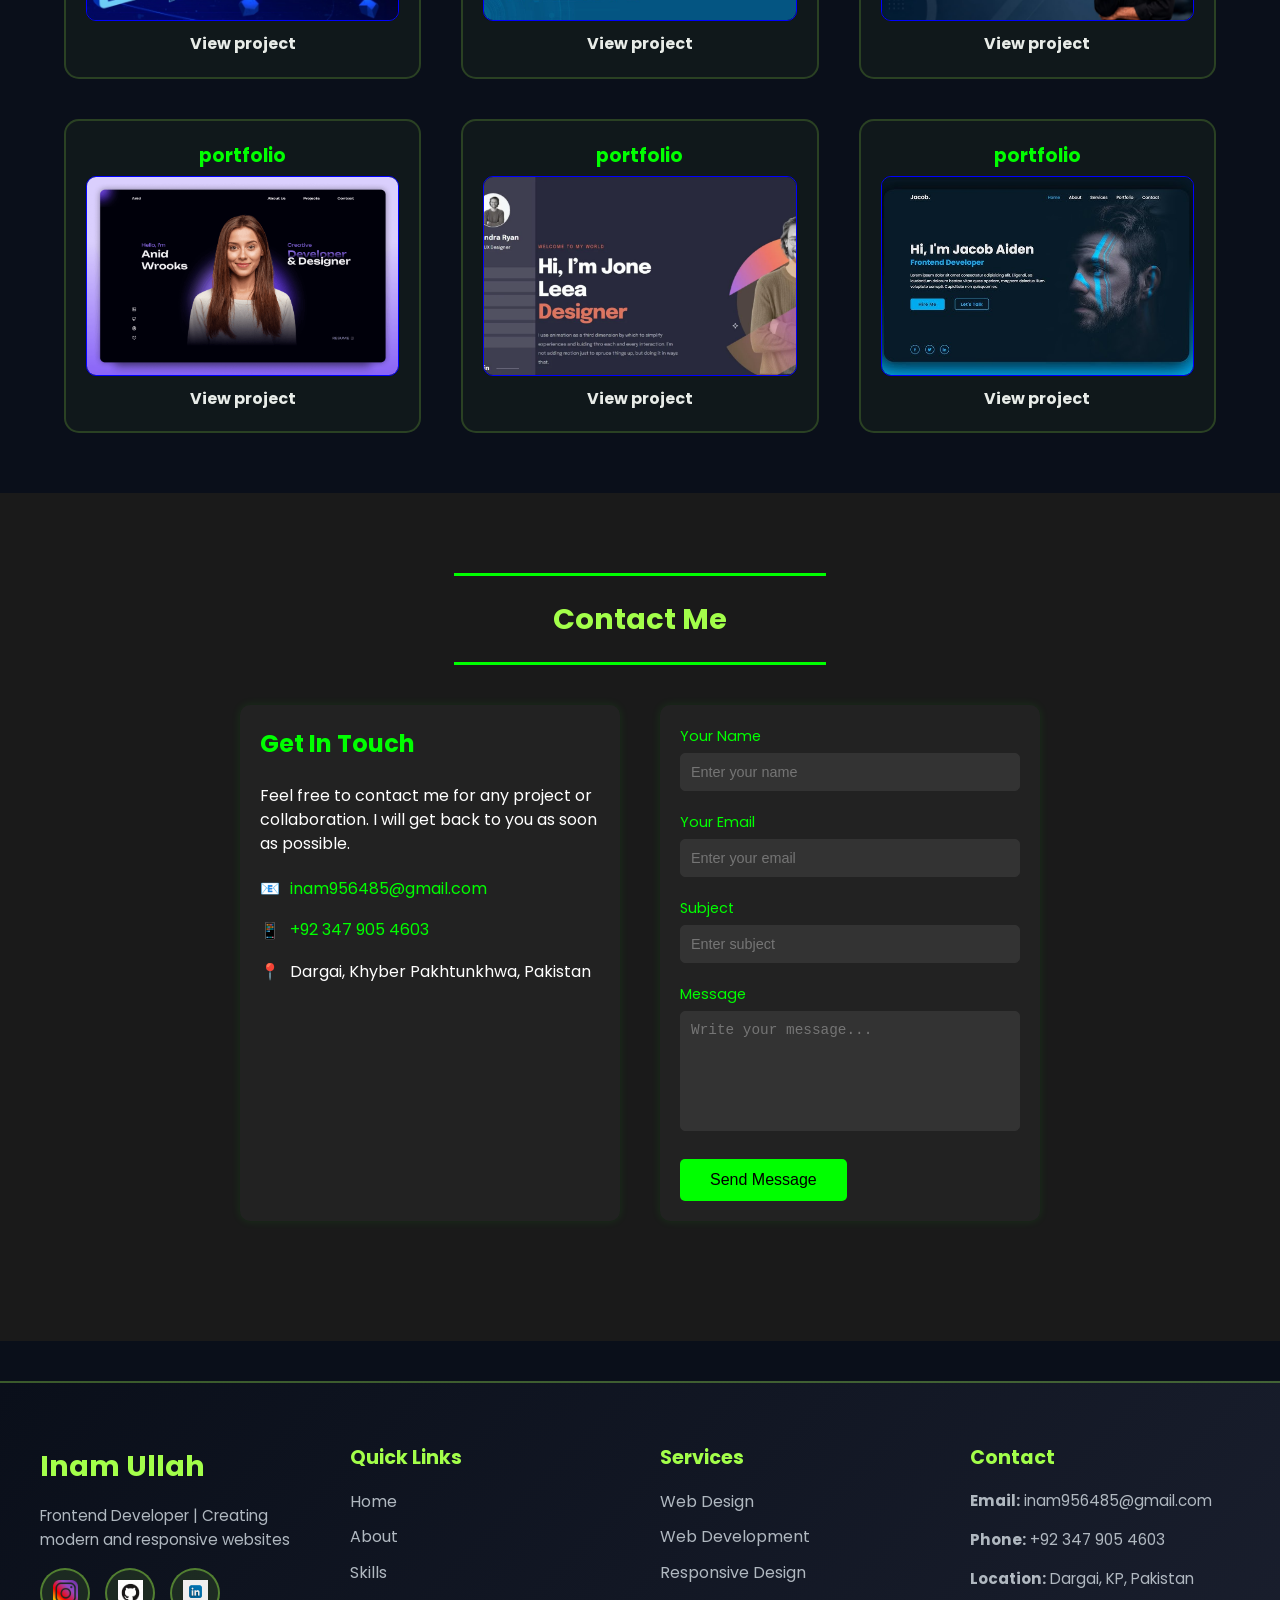
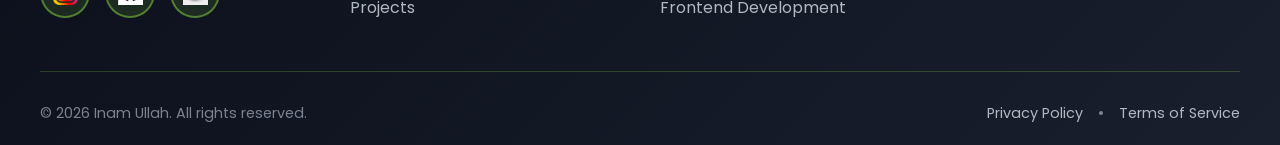
==== commit df2cd7b3: "Made website responsive and added javascript functionality" ====
--- a/index.html
+++ b/index.html
@@ -12,6 +12,12 @@
     <header>
         <h1>portfolio.</h1>
         <nav>
+          <button class="toggle-btn" aria-label="Toggle Menu">
+                   <span></span>
+                   <span></span>
+                   <span></span>
+          </button>
+          
             <ul>
                 <li><a href="#home"> Home</a></li>
                 <li><a href="#about">About Us</a></li>
@@ -35,7 +41,7 @@
             <button><a href="#contact">Hire Me</a></button>
             <button><a href="#project">View Projects</a></button>
         </div>
-        <div class="social-icon"><a href=""><img src="./image/insta.png" alt="Instagram"></a><a href="https://github.com/dev-inam-23"><img src="./image/github.jpg" alt="Github"></a><a href=""><img src="./image/yus.avif" alt=""></a></div>
+        <div class="social-icon"><a href="inamullah32735"><img src="./image/insta.png" alt="Instagram"></a><a href="https://github.com/dev-inam-23"><img src="./image/github.jpg" alt="Github"></a><a href="Inam Ullah"><img src="./image/yus.avif" alt="linkedin"></a></div>
     </div>
 
    </section>
@@ -73,46 +79,34 @@
         </div>
     </section>
 
-           <!--skills-->
-
-        <section class="skill-section" id="skills">
-          <div>
-            <hr>
-            <h1>Skills</h1>
-            <hr>
-            <div>
-                <div class="skill">
-                    <h3>html <span>90%</span></h3>
-                    <div class="progress">
-                        <div class="progress-bar" style="width: 90%;"></div>
-                    </div>
-                </div>
-            </div>
-             
-            <div class="skill">
-                    <h3>css <span>60%</span></h3>
-                    <div class="progress">
-                        <div class="progress-bar" style="width: 60%;"></div>
-                    </div>
-                </div>
-            </div>
-
-            <div class="skill">
-                    <h3>javascript <span>40%</span></h3>
-                    <div class="progress">
-                        <div class="progress-bar" style="width: 40%;"></div>
-                    </div>
-                </div>
-                 
-            <div class="skill">
-                    <h3>react.js <span>10%</span></h3>
-                    <div class="progress">
-                        <div class="progress-bar" style="width: 10%;"></div>
-                    </div>
-                </div>
-            </div>
-          </div>
-        </section>
+    <!--skills-->
+<section class="skill-section" id="skills">
+  <hr>
+  <h1>Skills</h1>
+  <hr>
+
+  <div class="skills-wrapper"> 
+    <div class="skill">
+        <h3>html <span>90%</span></h3>
+        <div class="progress"><div class="progress-bar" style="width: 90%;"></div></div>
+    </div>
+
+    <div class="skill">
+        <h3>css <span>60%</span></h3>
+        <div class="progress"><div class="progress-bar" style="width: 60%;"></div></div>
+    </div>
+
+    <div class="skill">
+        <h3>javascript <span>40%</span></h3>
+        <div class="progress"><div class="progress-bar" style="width: 40%;"></div></div>
+    </div>
+
+    <div class="skill">
+        <h3>react.js <span>10%</span></h3>
+        <div class="progress"><div class="progress-bar" style="width: 10%;"></div></div>
+    </div>
+  </div>
+</section>
 
         <!--projects section-->
 
@@ -131,6 +125,112 @@
            </div>
            </div>
         </section>
-   
+
+              <!--contact me-->
+        <section class="contact-section" id="contact">
+  <hr>
+  <h1>Contact Me</h1>
+  <hr>
+
+  <div class="contact-wrapper">
+    
+    <!-- Left Info -->
+    <div class="contact-info">
+      <h3>Get In Touch</h3>
+      <p>Feel free to contact me for any project or collaboration. I will get back to you as soon as possible.</p>
+      
+      <div class="info-item">
+        📧 <a href="mailto:inam956485@gmail.com">inam956485@gmail.com</a>
+      </div>
+      <div class="info-item">
+        📱 <a href="tel:+923479054603">+92 347 905 4603</a>
+      </div>
+      <div class="info-item">
+        📍 <span>Dargai, Khyber Pakhtunkhwa, Pakistan</span>
+      </div>
+    </div>
+
+    <!-- Right Form -->
+    <form class="contact-form">
+      <div class="form-group">
+        <label>Your Name</label>
+        <input type="text" placeholder="Enter your name" required>
+      </div>
+      
+      <div class="form-group">
+        <label>Your Email</label>
+        <input type="email" placeholder="Enter your email" required>
+      </div>
+      
+      <div class="form-group">
+        <label>Subject</label>
+        <input type="text" placeholder="Enter subject" required>
+      </div>
+      
+      <div class="form-group">
+        <label>Message</label>
+        <textarea placeholder="Write your message..." required></textarea>
+      </div>
+      
+      <button type="submit" class="btn">Send Message</button>
+    </form>
+
+  </div>
+</section>
+
+   <!--footer-->
+
+   <footer>
+    <div class="footer-container">
+      <div class="footer-content">
+        <div class="footer-section">
+          <h3>Inam Ullah</h3>
+          <p>Frontend Developer | Creating modern and responsive websites</p>
+          <div class="footer-social">
+            <a href="https://instagram.com/inamullah32735" title="Instagram"><img src="./image/insta.png" alt="Instagram"></a>
+            <a href="https://github.com/dev-inam-23" title="GitHub"><img src="./image/github.jpg" alt="Github"></a>
+            <a href="https://linkedin.com/in/inam-ullah" title="LinkedIn"><img src="./image/yus.avif" alt="LinkedIn"></a>
+          </div>
+        </div>
+
+        <div class="footer-section">
+          <h4>Quick Links</h4>
+          <ul>
+            <li><a href="#home">Home</a></li>
+            <li><a href="#about">About</a></li>
+            <li><a href="#skills">Skills</a></li>
+            <li><a href="#project">Projects</a></li>
+          </ul>
+        </div>
+
+        <div class="footer-section">
+          <h4>Services</h4>
+          <ul>
+            <li><a href="#contact">Web Design</a></li>
+            <li><a href="#contact">Web Development</a></li>
+            <li><a href="#contact">Responsive Design</a></li>
+            <li><a href="#contact">Frontend Development</a></li>
+          </ul>
+        </div>
+
+        <div class="footer-section">
+          <h4>Contact</h4>
+          <p><strong>Email:</strong> <a href="mailto:inam956485@gmail.com">inam956485@gmail.com</a></p>
+          <p><strong>Phone:</strong> <a href="tel:+923479054603">+92 347 905 4603</a></p>
+          <p><strong>Location:</strong> Dargai, KP, Pakistan</p>
+        </div>
+      </div>
+
+      <div class="footer-bottom">
+        <p>&copy; 2026 Inam Ullah. All rights reserved.</p>
+        <div class="footer-links">
+          <a href="#privacy">Privacy Policy</a>
+          <span>•</span>
+          <a href="#terms">Terms of Service</a>
+        </div>
+      </div>
+    </div>
+   </footer>
+   <script src="index.js"></script>
 </body>
 </html>
--- a/home.css
+++ b/home.css
@@ -1,421 +1,1225 @@
-
-     @import url('https://fonts.googleapis.com/css2?family=Poppins:ital,wght@0,100;0,200;0,300;0,400;0,500;0,600;0,700;0,800;0,900;1,100;1,200;1,300;1,400;1,500;1,600;1,700;1,800;1,900&display=swap');
-     
-     *{
-        margin: 0;
-        padding: 0;
-        box-sizing: border-box;
-     }
-     html{
-        scroll-behavior: smooth;
-     }
-     body{
-        font-family: "Poppins", sans-serif;
-         background: #0a0f1a;
-        
-     }
-     header{
-        display: flex;
-        justify-content: space-around;
-        align-items: center;
-        padding: 20px,50px;
-        height: 80px;
-        width: 100%;
-        border-bottom: 1px solid rgba(255, 255, 255, 0.3);
-     }
-     h1{
-       margin: 0;
-       padding-left: 40px;
-       color:lime;
-     }
-     nav ul{
-        display: flex;
-        gap: 25px;
-        padding-right:40px ;
-        margin: 0;
-        list-style: none;
-        flex-wrap: wrap;
-        justify-content: center;
-     }
-     nav a{
-        text-decoration: none;
-        color: rgb(241, 236, 236);
-        font-size: 18px;
-     }
-      nav a:hover{
-        color:lime;
-        font-size: 17px;
-     }
-     #home{
-        position: relative;
-        display: flex;
-        justify-content: space-between;
-        align-items: center;
-        gap: 50px;
-        min-height: 100vh;
-        padding: 0px 9% 70px;
-        color: aliceblue;
-        overflow: hidden;
-        height: 100vh;
-     }
-     #home::before {
-        content: "";
-        position: absolute;
-        inset: 0;
-        background: url('image/inam.jpg') center/cover no-repeat;
-        z-index: 0;
-     }
-     #home::after {
-        content: "";
-        position: absolute;
-        inset: 0;
-        background: rgba(0, 0, 0, 0.45);
-        z-index: 0;
-     }
-     .content-column{
-        max-width: 550px;
-        position: relative;
-        z-index: 1;
-        display: flex;
-        flex-direction: column;
-        align-items: flex-start;
-        margin-top: 0px;
-     }
-     .social-icon{
-      display: flex;
-      gap: 15px;
-      margin-top: 20px;
-     }
-     .social-icon a{
-      display: flex;
-      justify-content: center;
-      align-items: center;
-      width: 50px;
-      height: 50px;
-      border: 2px solid lime;
-      border-radius: 50px;
-      transition: 0.3s;
-     }
-     .social-icon a:hover{
-      background: rgb(68, 108, 68);
-      box-shadow: 0 0 19px rgba(0, 255, 0, 0.6);
-     }
-     .social-icon a img{
-      width: 30px;
-      height: 30px;
-     }
-     .content-home{
-        text-shadow: 2px 2px 8px rgba(234, 231, 239, 0.8);
-     }
-     .content-home p:first-child{
-        color: lime;
-        font-size: 18px;
-        letter-spacing: 2px;
-     }
-     .content-home h2{
-        font-size: clamp(2.5rem, 5vw, 4.2rem);
-        margin: 15px 0;
-        line-height: 1.1;
-     }
-     .content-home h2 span{
-        color: lime;
-
-     }
-     .content-home h3{
-        font-size: clamp(1.5rem, 2.5vw, 2.2rem);
-        color: lime;
-        margin-bottom: 20px;
-     }
-     .content-home p{
-        font-size: 18px;
-        line-height: 1.7;
-     }
-     .home-image{
-        position: relative;
-        width: min(420px, 35vw);
-        height: min(520px, 62vh);
-        flex-shrink: 0;
-        z-index: 1;
-        border-radius: 20px;
-        overflow: hidden;
-        box-shadow: 0 20px 40px rgba(0,0,0,0.35);
-     }
-     .home-image img{
-        width: 100%;
-        height: 100%;
-        object-fit: cover;
-        display: block;
-     }
-
-     .button-group{
-       display: flex;
-       gap: 19px;
-       margin-top: 25px;
-       flex-wrap: wrap;
-     }
-     .button-group a{
-       text-decoration: none;
-       color: #111;
-       font-weight: 600;
-       display: inline-block;
-     }
-     .button-group button{
-       padding: 12px 22px;
-       border: none;
-       border-radius: 8px;
-       background: lime;
-       cursor: pointer;
-       transition: 0.3s ease;
-     }
-     .button-group button:hover {
-     transform: translateY(-2px);
-     box-shadow: 0 8px 20px rgba(0,255,0,0.3);
-     background: #32cd32; 
-    }
-    .sec-about{
-        display: flex;
-        justify-content: center;
-        color: #e2e8f0;
-        text-align: center;
-        min-height: 100vh;
-        padding: 30px 50px;  
-        margin-top: 60px; 
-    }
-    .sec-about div{
-        width:100% ;
-        
-        
-    }
-    .sec-about h1{
-        font-size: 2.8rem;
-        font-weight: 700px;
-        margin: 20px 0;
-    }
-    .big-hr{
-        border: none;
-        height: 2px;
-        width: 400px;
-        background: lime;
-        margin: 0px auto;
-        border-radius: 2px;
-    }
-    .nd-hr{
-         border: none;
-        height: 2px;
-        width: 400px;
-        background: lime;
-        margin: 0px auto;
-        border-radius: 2px;
-    }
-    .about-text{
-        font-size: 1.3rem;
-        line-height: 1.8;
-        margin: 30px auto 40px auto; 
-       border: 2px solid rgba(0,256, 0, 0.05);
-        border-radius: 10px;
-        display: flex;
-        align-items: center;
-        justify-content: center;
-        text-align: left;
-        gap: 20px;
-        padding: 20px 30px;
-        max-width: 900px;
-        transform: translateY(0);
-        transition: all 0.3s ease;
-   
-    }
-    .about-text:hover{
-      border-color:lime ;
-     cursor: pointer;
-     box-shadow: 0 0 20px rgb(0, 255, 0,0.4);
-     transform: translateY(-8px);
-    }
-    .about-text img{
-        width: 100px;
-        height: 100px;
-        border: 3px solid lime;
-        border-radius: 50px;
-        background: blue;
-       
-        
-
-    }
-    .h2{
-        color: lime;
-        font-size: 30px;
-    }
-    .small-line{
-         border: none;
-        height: 2px;
-        width: 200px;
-        background: lime;
-        margin: 10px auto;
-        border-radius: 2px;
-        
-    }
-    .cards{
-      display: flex;
-      justify-content: space-between;
-      align-items: center;
-      text-align: center;
-       margin: 0px auto 30px auto; 
-    }
-    .edu-card{
-      border: 2px solid rgba(0,256, 0, 0.05);
-      padding: 20px;
-      margin: 20px auto;
-      max-width: 300px;
-      height: 200px;
-      line-height: 1.8; 
-      justify-content: center;
-      align-items: center;
-      text-align: center;
-      font-size: 20px;
-      border-radius: 20px;
-      transition: all 0.3s ease;
-      transform: translateY(0);
-       
-
-    }
-    .edu-card:hover{
-     border-color:lime ;
-     cursor: pointer;
-     box-shadow: 0 0 20px rgb(0, 255, 0,0.4);
-     transform: translateY(-8px);
-    }
-    .edu-card span{
-      color: lime;
-    }
-    h3{
-      color: lime;
-    }
-    .skill-section{
-      text-align: center;
-      padding: 60px 20px;
-      color: #f0eeee;
-      height: 100vh;
-      
-    }
-   .skill-section hr{
-      width: 180px;
-      height: 3px;
-      background: lime;
-      border: none;
-      margin: 10px auto;
-   }
-   .skill-section h1{ 
-      margin: 15px 0;
-      font-size: 2.8rem;
-   }
-   
-   .skill-section > div{
-      width: 50%;
-      margin:  30px auto 0 auto;
-   }
-   
-   .skill{
-      margin: 25px 0;
-      
-   }
-   .skill h3{
-      display: flex;
-      justify-content: space-between;
-      align-items: center;
-      font-size: 16px;
-      margin: 0 0 8px 0;
-      text-transform: uppercase;
-   }
-   .skill h3 span{
-      font-weight: bold;
-   }
-   .progress{
-      width: 100%;
-      height: 10px;
-      background: #222;
-      border-radius: 30px;
-      
-   }
-   .progress-bar{
-      height: 100%;
-      background: lime;
-      border-radius: 10px;
-      
-   }
-   .about-projects {
+@import url('https://fonts.googleapis.com/css2?family=Poppins:ital,wght@0,100;0,200;0,300;0,400;0,500;0,600;0,700;0,800;0,900;1,100;1,200;1,300;1,400;1,500;1,600;1,700;1,800;1,900&display=swap');
+:root {
+    --bg: #0a0f1a;
+    --text: #f8fafc;
+    --lime: #a3ff4a;
+}
+* {
+    margin: 0;
+    padding: 0;
+    box-sizing: border-box;
+}
+html {
+    scroll-behavior: smooth;
+}
+body {
+    font-family: "Poppins", sans-serif;
+    background: var(--bg);
+    color: var(--text);
+    line-height: 1.6;
+}
+img {
+    max-width: 100%;
+    display: block;
+}
+a {
+    color: inherit;
+    text-decoration: none;
+}
+header {
+    display: flex;
+    justify-content: space-between;
+    align-items: center;
+    padding: 20px 7%;
+    width: 100%;
+    min-height: 80px;
+    border-bottom: 2px solid  rgba(163, 255, 74, 0.3);
+    position: sticky;
+    top: 0;
+    background: #0e0e0e;
+    z-index: 100;
+}
+h1 {
+    margin: 0;
+    color: var(--lime);
+    font-size: clamp(1.8rem, 2vw, 2.5rem);
+}
+nav ul {
+    display: flex;
+    gap: 25px;
+    list-style: none;
+    flex-wrap: wrap;
+    justify-content: center;
+}
+nav a {
+    text-decoration: none;
+    color: rgb(241, 236, 236);
+    font-size: 18px;
+    transition: 0.3s ease;
+}
+nav a:hover {
+   text-decoration: underline;
+    color: var(--lime);
+}
+#home {
+    position: relative;
+    display: flex;
+    justify-content: space-between;
+    align-items: center;
+    gap: 50px;
+    min-height: calc(100vh - 80px);
+    padding: 60px 9% 70px;
+    color: aliceblue;
+    overflow: hidden;
+}
+#home::before {
+    content: "";
+    position: absolute;
+    inset: 0;
+    background: url('image/inam.jpg') center/cover no-repeat;
+    z-index: 0;
+}
+#home::after {
+    content: "";
+    position: absolute;
+    inset: 0;
+    background: rgba(0, 0, 0, 0.45);
+    z-index: 0;
+}
+.content-column {
+    max-width: 560px;
+    position: relative;
+    z-index: 1;
+    display: flex;
+    flex-direction: column;
+    align-items: flex-start;
+}
+.social-icon {
+    display: flex;
+    gap: 15px;
+    margin-top: 20px;
+    flex-wrap: wrap;
+}
+.social-icon a {
     display: flex;
     justify-content: center;
+    align-items: center;
+    width: 50px;
+    height: 50px;
+    border: 2px solid lime;
+    border-radius: 50px;
+    transition: 0.3s;
+}
+.social-icon a:hover {
+    background: rgb(68, 108, 68);
+    box-shadow: 0 0 19px rgba(0, 255, 0, 0.6);
+}
+.social-icon a img {
+    width: 30px;
+    height: 30px;
+    object-fit: cover;
+}
+.content-home {
+    text-shadow: 2px 2px 8px rgba(234, 231, 239, 0.8);
+}
+.content-home p:first-child {
+    color: lime;
+    font-size: clamp(0.9rem, 1.5vw, 1.2rem);
+    letter-spacing: 2px;
+}
+.content-home h2 {
+    font-size: clamp(2.5rem, 5vw, 4.2rem);
+    margin: 15px 0;
+    line-height: 1.1;
+}
+.content-home h2 span {
+    color: lime;
+}
+.content-home h3 {
+    font-size: clamp(1.4rem, 2.5vw, 2.2rem);
+    color: lime;
+    margin-bottom: 20px;
+}
+.content-home p {
+    font-size: clamp(1rem, 1.8vw, 1.2rem);
+    line-height: 1.7;
+}
+.button-group {
+    display: flex;
+    gap: 19px;
+    margin-top: 25px;
+    flex-wrap: wrap;
+}
+.button-group a {
+    text-decoration: none;
+    color: #111;
+    font-weight: 600;
+    display: inline-block;
+}
+.button-group button {
+    padding: 12px 22px;
+    border: none;
+    border-radius: 8px;
+    background: lime;
+    cursor: pointer;
+    transition: 0.3s ease;
+}
+.button-group button:hover {
+    transform: translateY(-2px);
+    box-shadow: 0 8px 20px rgba(0, 255, 0, 0.3);
+    background: #32cd32;
+}
+.sec-about,
+.skill-section,
+.about-projects {
+    display: flex;
+    justify-content: center;
+    align-items: center;
     color: #e2e8f0;
     text-align: center;
     min-height: 100vh;
-    padding: 30px 50px;
-    margin-top: 60px;
-}
-
+    padding: 60px 5%;
+}
+.sec-about > div,
+.about-projects > div {
+    width: min(1200px, 100%);
+}
+.sec-about h1,
 .about-projects h1 {
-    font-size: 2.8rem;
-    font-weight: 700;
+    font-size: clamp(2rem, 4vw, 2.8rem);
     margin: 20px 0;
-}
-
+    color: var(--lime);
+}
+.big-hr,
+.nd-hr,
+.small-line,
 .hrz {
     border: none;
-    height: 2px;
-    width: 250px;
+    height: 3px;
+    width: min(300px, 70%);
     background: lime;
-    margin: 10px auto;
+    margin: 0 auto;
     border-radius: 2px;
-    
+}
+.about-text {
+    font-size: clamp(1rem, 1.7vw, 1.3rem);
+    line-height: 1.8;
+    margin: 30px auto 40px auto;
+    border: 2px solid rgba(163, 255, 74, 0.18);
+    border-radius: 10px;
+    display: flex;
+    align-items: center;
+    justify-content: center;
+    text-align: left;
+    gap: 20px;
+    padding: 20px 30px;
+    max-width: 900px;
+    transition: all 0.3s ease;
+}
+.about-text:hover,
+.edu-card:hover,
+.cardx:hover {
+    border-color: lime;
+    cursor: pointer;
+    box-shadow: 0 0 20px rgba(0, 255, 0, 0.4);
+    transform: translateY(-8px);
+}
+.about-text img {
+    width: 100px;
+    height: 100px;
+    border: 3px solid lime;
+    border-radius: 50px;
+    background: #1d4ed8;
+    object-fit: cover;
+    flex-shrink: 0;
+}
+.h2 {
+    color: lime;
+    font-size: clamp(1.8rem, 3vw, 2.1rem);
+}
+.cards {
+    display: grid;
+    grid-template-columns: repeat(3, minmax(220px, 1fr));
+    gap: 24px;
+    margin: 30px auto 0;
+}
+.edu-card {
+    border: 2px solid rgba(163, 255, 74, 0.18);
+    padding: 20px;
+    min-height: 200px;
+    line-height: 1.8;
+    text-align: center;
+    font-size: clamp(1rem, 1.6vw, 1.25rem);
+    border-radius: 20px;
+    transition: all 0.3s ease;
+    display: flex;
+    flex-direction: column;
+    justify-content: center;
+}
+.edu-card span {
+    color: lime;
+}
+h3 {
+    color: lime;
+}
+
+
+.skill-section {
+    width: 100%;
+    min-height: 100vh;
+    padding: 80px 10%;
+    background: #000;
+    color: #39ff14;
+    font-family: Arial, Helvetica, sans-serif;
+    display: flex;
+    flex-direction: column;
+    align-items: center;
+    justify-content: center;
+}
+
+.skill-section hr {
+   width: min(300px, 70%);
+    height: 3px;
+    background: #39ff14;
+    border: none;
+    margin: 10px 0;
+}
+.skill-section hr:first-of-type {
+    width: min(300px, 70%);
+}
+
+.skill-section h1 {
+    font-size: 3.1rem;
+    font-weight: bold;
+    color: #a3ff4a;
+    text-align: center;
+    text-transform: capitalize;
+    margin: 5px 0;
+}
+
+.skills-wrapper {
+    width: 100%;
+    max-width: 800px;
+    margin-top: 40px;
+}
+
+
+
+.skill {
+    width: 100%;
+    height: 45px; 
+    background: #0d0d0d; 
+    border: 1px solid #1a1a1a; 
+    border-radius: 4px;
+    margin-bottom: 20px;
+    padding: 0 15px;
+    position: relative;
+    overflow: hidden;
+    display: flex;
+    align-items: center;
+}
+
+.skill h3 {
+    display: flex;
+    justify-content: space-between;
+    align-items: center;
+    width: 100%;
+    font-size: 16px;
+    font-weight: bold;
+    text-transform: uppercase;
+    letter-spacing: 1px;
+    color: #39ff14;
+    z-index: 2; /* Text upar rahe */
+    position: relative;
+}
+
+.progress {
+    position: absolute;
+    top: 0;
+    left: 0;
+    width: 100%;
+    height: 100%;
+    background: transparent;
+    z-index: 1;
+}
+
+
+.progress-bar {
+    height: 100%;
+    background: #39ff14; /* Green fill */
+    width: 0;
+    animation: fillBar 1.5s ease-in-out forwards;
+    opacity: 0.2; 
+}
+
+@keyframes fillBar {
+    from { width: 0; }
+    to { width: 100%; }
+}
+
+.skill:hover {
+    border-color: #39ff14;
+    box-shadow: 0 0 15px rgba(57, 255, 20, 0.4);
 }
 
 .cardsa {
-   margin-top: 70px;
+    margin-top: 70px;
     display: grid;
-    grid-template-columns: repeat(3, 1fr);
+    grid-template-columns: repeat(3, minmax(220px, 1fr));
     gap: 40px;
-   
-}
-
+}
 .cardx {
-   border: 2px solid rgba(0,256, 0, 0.05);
-   background: rgba(0,256, 0, 0.05);
-
-    width: 420px;
-    height: 310px;
+    border: 2px solid rgba(163, 255, 74, 0.18);
+    background: rgba(163, 255, 74, 0.04);
+    width: 100%;
+    min-height: 310px;
     padding: 20px;
     border-radius: 15px;
-     transition: all 0.3s ease;
-}
-.cardx img{
-   width: 100% ;
-   height: 200px;
-   margin-top: 5px;
-   border: 1px solid blue;
-   border-radius: 10px;
-   margin-bottom: 10px;
-   
-   
-
-}
- .cardx:hover{ 
-   border:2px solid lime;
-   transform: translateY(-10px);
-   box-shadow: 0 0 25px rgba(0, 255, 0, 0.5);
-   background: rgba(0,255, 0,0.1);
-   cursor: pointer;
-
-}
-.cardx a{
-   text-decoration: none;
-   margin-top: 20px;
-   color: rgb(232, 236, 232);
-   border-radius: 8px;
-   padding: 3px;
-   font-weight: bold;
-   
-}
-.cardx a:hover{
-   text-decoration: underline;
-   color: rgb(0, 34, 255);
-}
-
-  
+    transition: all 0.3s ease;
+}
+.cardx img {
+    width: 100%;
+    height: 200px;
+    margin-top: 5px;
+    border: 1px solid blue;
+    border-radius: 10px;
+    margin-bottom: 10px;
+    object-fit: cover;
+}
+.cardx a {
+    text-decoration: none;
+    margin-top: 20px;
+    color: rgb(232, 236, 232);
+    border-radius: 8px;
+    padding: 3px;
+    font-weight: bold;
+}
+.cardx a:hover {
+    text-decoration: underline;
+    color: rgb(0, 34, 255);
+}
+
+.contact-section {
+  padding: 80px 20px;
+  background-color: #1a1a1a;
+  color: #fff;
+  text-align: center;
+}
+
+.contact-section hr {
+  width: 30%;
+  margin: 0 auto;
+  height: 3px;
+  border: none;
+  background: lime;
+}
+
+.contact-section h1 {
+  color:#a3ff4a;;
+  margin:20px;
+}
+
+.contact-wrapper {
+  display: flex;
+  justify-content: space-between;
+  gap: 40px;
+  max-width: 800px;
+  margin: 40px auto;
+}
+
+.contact-info {
+  flex: 1;
+  text-align: left;
+  padding: 20px;
+  background-color: #222;
+  border-radius: 10px;
+  box-shadow: 0 0 10px rgba(0, 255, 0, 0.1);
+}
+
+.contact-info h3 {
+  font-size: 1.5rem;
+  margin-bottom: 20px;
+  color: #00ff00;
+}
+
+.contact-info p {
+  margin-bottom: 20px;
+  line-height: 1.5;
+}
+
+.info-item {
+  display: flex;
+  align-items: center;
+  gap: 10px;
+  margin-bottom: 15px;
+}
+
+.info-item a {
+  color: #00ff00;
+  text-decoration: none;
+  transition: 0.3s ease;
+  border-bottom: 1px solid transparent;
+}
+
+.info-item a:hover {
+  color: #39ff14;
+  border-bottom: 1px solid #39ff14;
+  text-decoration: none;
+}
+
+.contact-form {
+  flex: 1;
+  text-align: left;
+  padding: 20px;
+  background-color: #222;
+  border-radius: 10px;
+  box-shadow: 0 0 10px rgba(0, 255, 0, 0.1);
+}
+.contact-form:hover{
+    border: 2px solid lime;
+}
+.contact-info:hover{
+    border: 2px solid lime;
+}
+
+.form-group {
+  margin-bottom: 20px;
+}
+
+.form-group label {
+  display: block;
+  margin-bottom: 5px;
+  font-size: 0.9rem;
+  color: #00ff00;
+}
+
+.form-group input, .form-group textarea {
+  width: 100%;
+  padding: 10px;
+  border: 1px solid #333;
+  border-radius: 5px;
+  font-size: 0.9rem;
+  background-color: #333;
+  color: #fff;
+}
+
+.form-group textarea {
+  height: 120px;
+  resize: none;
+}
+
+.btn {
+  background: #00ff00;
+  color: #000;
+  padding: 12px 30px;
+  border: none;
+  border-radius: 5px;
+  cursor: pointer;
+  font-size: 1rem;
+}
+
+.btn:hover {
+  opacity: 0.8;
+}
+
+
+footer {
+  background: linear-gradient(135deg, #0a0f1a 0%, #1a1f2e 100%);
+  border-top: 2px solid rgba(163, 255, 74, 0.3);
+  color: #e2e8f0;
+  padding: 60px 20px 20px;
+  margin-top: 40px;
+}
+
+.footer-container {
+  max-width: 1200px;
+  margin: 0 auto;
+}
+
+.footer-content {
+  display: grid;
+  grid-template-columns: repeat(4, 1fr);
+  gap: 40px;
+  margin-bottom: 40px;
+}
+
+.footer-section h3 {
+  font-size: 1.8rem;
+  color: #a3ff4a;
+  margin-bottom: 15px;
+}
+
+.footer-section h4 {
+  font-size: 1.2rem;
+  color: #a3ff4a;
+  margin-bottom: 15px;
+}
+
+.footer-section p {
+  font-size: 0.95rem;
+  line-height: 1.6;
+  margin-bottom: 15px;
+  color: #b0b8c0;
+}
+
+.footer-section ul {
+  list-style: none;
+  padding: 0;
+}
+
+.footer-section ul li {
+  margin-bottom: 10px;
+}
+
+.footer-section ul li a {
+  color: #b0b8c0;
+  text-decoration: none;
+  transition: 0.3s ease;
+  display: inline-block;
+}
+
+.footer-section ul li a:hover {
+  color: #a3ff4a;
+  padding-left: 5px;
+  text-decoration: underline;
+}
+
+.footer-social {
+  display: flex;
+  gap: 15px;
+  margin-top: 15px;
+}
+
+.footer-social a {
+  display: flex;
+  justify-content: center;
+  align-items: center;
+  width: 50px;
+  height: 50px;
+  border: 2px solid rgba(163, 255, 74, 0.4);
+  border-radius: 50%;
+  transition: 0.3s ease;
+  background: rgba(163, 255, 74, 0.1);
+}
+
+.footer-social a:hover {
+  border-color: #a3ff4a;
+  background: rgba(163, 255, 74, 0.2);
+  box-shadow: 0 0 15px rgba(163, 255, 74, 0.4);
+  transform: translateY(-3px);
+}
+
+.footer-social a img {
+  width: 25px;
+  height: 25px;
+  object-fit: contain;
+}
+
+.footer-section:first-child p strong {
+  color: #a3ff4a;
+}
+
+.footer-section a {
+  color: #b0b8c0;
+  text-decoration: none;
+  transition: 0.3s ease;
+}
+
+.footer-section a:hover {
+  color: #a3ff4a;
+}
+
+.footer-bottom {
+  display: flex;
+  justify-content: space-between;
+  align-items: center;
+  padding-top: 30px;
+  border-top: 1px solid rgba(163, 255, 74, 0.2);
+  font-size: 0.9rem;
+  color: #7a8290;
+}
+
+.footer-links {
+  display: flex;
+  gap: 15px;
+}
+
+.footer-links a {
+  color: #b0b8c0;
+  text-decoration: none;
+  transition: 0.3s ease;
+}
+
+.footer-links a:hover {
+  color: #a3ff4a;
+}
+
+.footer-links span {
+  color: #7a8290;
+}
+@media (max-width: 1024px) {
+  header {
+    padding: 20px 5%;
+  }
+
+  h1 {
+    font-size: clamp(1.5rem, 3vw, 2rem);
+  }
+
+  nav ul {
+    gap: 15px;
+  }
+
+  nav a {
+    font-size: 16px;
+  }
+
+  #home {
+    padding: 40px 5% 50px;
+    gap: 30px;
+  }
+
+  .content-column {
+    max-width: 100%;
+  }
+
+  .content-home h2 {
+    font-size: clamp(2rem, 4vw, 3.5rem);
+  }
+
+  .content-home h3 {
+    font-size: clamp(1.2rem, 2vw, 1.8rem);
+  }
+
+  .cards {
+    grid-template-columns: repeat(2, minmax(180px, 1fr));
+    gap: 20px;
+  }
+
+  .cardsa {
+    grid-template-columns: repeat(2, minmax(200px, 1fr));
+    gap: 30px;
+  }
+
+  .skill-section {
+    padding: 60px 8%;
+  }
+
+  .skill-section h1 {
+    font-size: 2.5rem;
+  }
+
+  .contact-wrapper {
+    flex-direction: column;
+    gap: 30px;
+  }
+
+  footer {
+    padding: 50px 8%;
+  }
+
+  .footer-content {
+    grid-template-columns: repeat(2, 1fr);
+    gap: 30px;
+  }
+}
+@media (max-width: 768px) {
+  header {
+    padding: 15px 4%;
+    min-height: 70px;
+  }
+
+  h1 {
+    font-size: clamp(1.3rem, 2.5vw, 1.8rem);
+  }
+
+  nav ul {
+    gap: 10px;
+    flex-direction: column;
+    text-align: center;
+    width: 100%;
+  }
+
+  nav a {
+    font-size: 15px;
+    display: block;
+    padding: 8px 0;
+  }
+
+  #home {
+    padding: 30px 4% 40px;
+    gap: 20px;
+    flex-direction: column;
+    min-height: auto;
+    text-align: center;
+  }
+
+  #home::before {
+    opacity: 0.3;
+  }
+
+  .content-column {
+    align-items: center;
+  }
+
+  .content-home {
+    text-align: center;
+  }
+
+  .content-home h2 {
+    font-size: clamp(1.8rem, 3.5vw, 2.8rem);
+  }
+
+  .content-home h3 {
+    font-size: clamp(1.1rem, 1.8vw, 1.5rem);
+  }
+
+  .content-home p {
+    font-size: clamp(0.9rem, 1.5vw, 1.1rem);
+  }
+
+  .button-group {
+    justify-content: center;
+    gap: 15px;
+    flex-wrap: wrap;
+  }
+
+  .button-group button {
+    padding: 10px 18px;
+    font-size: 14px;
+  }
+
+  .social-icon {
+    justify-content: center;
+  }
+
+  .sec-about,
+  .skill-section,
+  .about-projects {
+    padding: 40px 4%;
+    min-height: auto;
+  }
+
+  .about-text {
+    flex-direction: column;
+    gap: 15px;
+    padding: 15px 20px;
+    text-align: center;
+  }
+
+  .about-text img {
+    width: 80px;
+    height: 80px;
+  }
+
+  .cards {
+    grid-template-columns: 1fr;
+    gap: 15px;
+    margin-top: 20px;
+  }
+
+  .edu-card {
+    min-height: 160px;
+    padding: 15px;
+    font-size: clamp(0.9rem, 1.5vw, 1rem);
+  }
+
+  .h2 {
+    font-size: clamp(1.5rem, 2.5vw, 1.8rem);
+  }
+
+  .skill-section {
+    padding: 40px 4%;
+  }
+
+  .skill-section h1 {
+    font-size: 2rem;
+  }
+
+  .skill-section hr {
+    width: 190px;
+    height: 2px;
+  }
+
+  .skill-section hr:first-of-type {
+    width: 190px;
+    height: 2px;
+  }
+
+  .skill {
+    height: 40px;
+    margin-bottom: 15px;
+    padding: 0 12px;
+  }
+
+  .skill h3 {
+    font-size: 14px;
+  }
+
+  .skills-wrapper {
+    max-width: 100%;
+  }
+
+  .cardsa {
+    grid-template-columns: 1fr;
+    gap: 20px;
+    margin-top: 50px;
+  }
+
+  .cardx {
+    min-height: auto;
+  }
+
+  .cardx img {
+    height: 180px;
+  }
+
+  .contact-section {
+    padding: 40px 4%;
+  }
+
+  .contact-section h1 {
+    font-size: clamp(1.5rem, 2.5vw, 2rem);
+  }
+
+  .contact-wrapper {
+    flex-direction: column;
+    gap: 20px;
+  }
+
+  .contact-info,
+  .contact-form {
+    padding: 15px;
+  }
+
+  .contact-info h3 {
+    font-size: 1.2rem;
+  }
+
+  .form-group input,
+  .form-group textarea {
+    font-size: 0.85rem;
+    padding: 8px;
+  }
+
+  .btn {
+    padding: 10px 20px;
+    font-size: 0.9rem;
+  }
+}
+
+/* ===== RESPONSIVE DESIGN - SMALL PHONES ===== */
+@media (max-width: 480px) {
+  * {
+    margin: 0;
+    padding: 0;
+  }
+
+  header {
+    padding: 12px 3%;
+    min-height: 60px;
+    flex-direction: column;
+    gap: 10px;
+  }
+
+  h1 {
+    font-size: 1.3rem;
+  }
+
+  nav ul {
+    gap: 8px;
+    flex-direction: row;
+    flex-wrap: wrap;
+    justify-content: center;
+  }
+
+  nav a {
+    font-size: 13px;
+    padding: 6px 10px;
+  }
+
+  #home {
+    padding: 20px 3% 30px;
+    gap: 15px;
+    flex-direction: column;
+    min-height: auto;
+  }
+
+  .content-home p:first-child {
+    font-size: clamp(0.8rem, 1.2vw, 1rem);
+    letter-spacing: 1px;
+  }
+
+  .content-home h2 {
+    font-size: clamp(1.5rem, 2.8vw, 2.2rem);
+    margin: 10px 0;
+  }
+
+  .content-home h3 {
+    font-size: clamp(1rem, 1.6vw, 1.3rem);
+    margin-bottom: 15px;
+  }
+
+  .content-home p {
+    font-size: clamp(0.85rem, 1.3vw, 1rem);
+  }
+
+  .button-group {
+    gap: 10px;
+    justify-content: center;
+    width: 100%;
+  }
+
+  .button-group button {
+    padding: 8px 14px;
+    font-size: 12px;
+    flex: 1;
+    min-width: 120px;
+  }
+
+  .social-icon {
+    gap: 10px;
+    justify-content: center;
+  }
+
+  .social-icon a {
+    width: 45px;
+    height: 45px;
+  }
+
+  .social-icon a img {
+    width: 25px;
+    height: 25px;
+  }
+
+  .sec-about,
+  .skill-section,
+  .about-projects {
+    padding: 30px 3%;
+    min-height: auto;
+  }
+
+  .sec-about > div,
+  .about-projects > div {
+    width: 100%;
+  }
+
+  .sec-about h1,
+  .about-projects h1 {
+    font-size: clamp(1.3rem, 2.2vw, 1.6rem);
+    margin: 15px 0;
+  }
+
+  .big-hr,
+  .nd-hr,
+  .small-line,
+  .hrz {
+    width: 50%;
+    height: 2px;
+  }
+
+  .about-text {
+    flex-direction: column;
+    gap: 12px;
+    padding: 12px 15px;
+    border-radius: 8px;
+    margin: 20px auto 30px;
+    font-size: 0.95rem;
+  }
+
+  .about-text img {
+    width: 70px;
+    height: 70px;
+  }
+
+  .h2 {
+    font-size: clamp(1.3rem, 2vw, 1.5rem);
+    margin: 15px 0 10px;
+  }
+
+  .cards {
+    grid-template-columns: 1fr;
+    gap: 12px;
+    margin-top: 15px;
+  }
+
+  .edu-card {
+    min-height: 140px;
+    padding: 12px;
+    font-size: 0.95rem;
+    line-height: 1.6;
+  }
+
+  .skill-section {
+    padding: 30px 3%;
+    background: #000;
+  }
+
+  .skill-section h1 {
+    font-size: 1.8rem;
+    margin: 5px 0;
+  }
+
+  .skill-section hr {
+    width: 50%;
+    height: 1px;
+  }
+
+  .skill-section hr:first-of-type {
+    width: 50%;
+    height: 1px;
+  }
+
+  .skill {
+    height: 38px;
+    margin-bottom: 12px;
+    padding: 0 10px;
+    border-radius: 3px;
+  }
+
+  .skill h3 {
+    font-size: 12px;
+    letter-spacing: 0.5px;
+  }
+
+  .skills-wrapper {
+    max-width: 100%;
+    margin-top: 30px;
+  }
+
+  .cardsa {
+    grid-template-columns: 1fr;
+    gap: 15px;
+    margin-top: 40px;
+  }
+
+  .cardx {
+    min-height: auto;
+    padding: 15px;
+    border-radius: 10px;
+  }
+
+  .cardx img {
+    height: 150px;
+    margin-bottom: 10px;
+  }
+
+  .cardx a {
+    font-size: 0.9rem;
+    margin-top: 10px;
+  }
+
+  .contact-section {
+    padding: 30px 3%;
+  }
+
+  .contact-section h1 {
+    font-size: clamp(1.3rem, 2vw, 1.6rem);
+    margin: 15px 0;
+  }
+
+  .contact-section hr {
+    width: 50%;
+    height: 2px;
+    margin: 0 auto;
+  }
+
+  .contact-wrapper {
+    flex-direction: column;
+    gap: 15px;
+    max-width: 100%;
+  }
+
+  .contact-info,
+  .contact-form {
+    padding: 12px;
+    border-radius: 8px;
+  }
+
+  .contact-info h3 {
+    font-size: 1.1rem;
+    margin-bottom: 15px;
+  }
+
+  .contact-info p {
+    font-size: 0.9rem;
+    margin-bottom: 15px;
+  }
+
+  .info-item {
+    gap: 8px;
+    font-size: 0.9rem;
+  }
+
+  .form-group {
+    margin-bottom: 15px;
+  }
+
+  .form-group label {
+    font-size: 0.8rem;
+    margin-bottom: 4px;
+  }
+
+  .form-group input,
+  .form-group textarea {
+    font-size: 0.8rem;
+    padding: 8px;
+  }
+
+  .form-group textarea {
+    height: 100px;
+  }
+
+  .btn {
+    width: 100%;
+    padding: 10px 15px;
+    font-size: 0.85rem;
+  }
+
+  footer {
+    padding: 30px 3%;
+  }
+
+  .footer-container {
+    max-width: 100%;
+  }
+
+  .footer-content {
+    grid-template-columns: 1fr;
+    gap: 30px;
+  }
+
+  .footer-section h3,
+  .footer-section h4 {
+    font-size: 1.1rem;
+    margin-bottom: 12px;
+  }
+
+  .footer-section p {
+    font-size: 0.9rem;
+  }
+
+  .footer-social {
+    gap: 10px;
+  }
+
+  .footer-social a {
+    width: 40px;
+    height: 40px;
+  }
+
+  .footer-social a img {
+    width: 20px;
+    height: 20px;
+  }
+
+  .footer-bottom {
+    flex-direction: column;
+    gap: 15px;
+    font-size: 0.85rem;
+  }
+
+  .footer-links {
+    gap: 8px;
+  }
+}
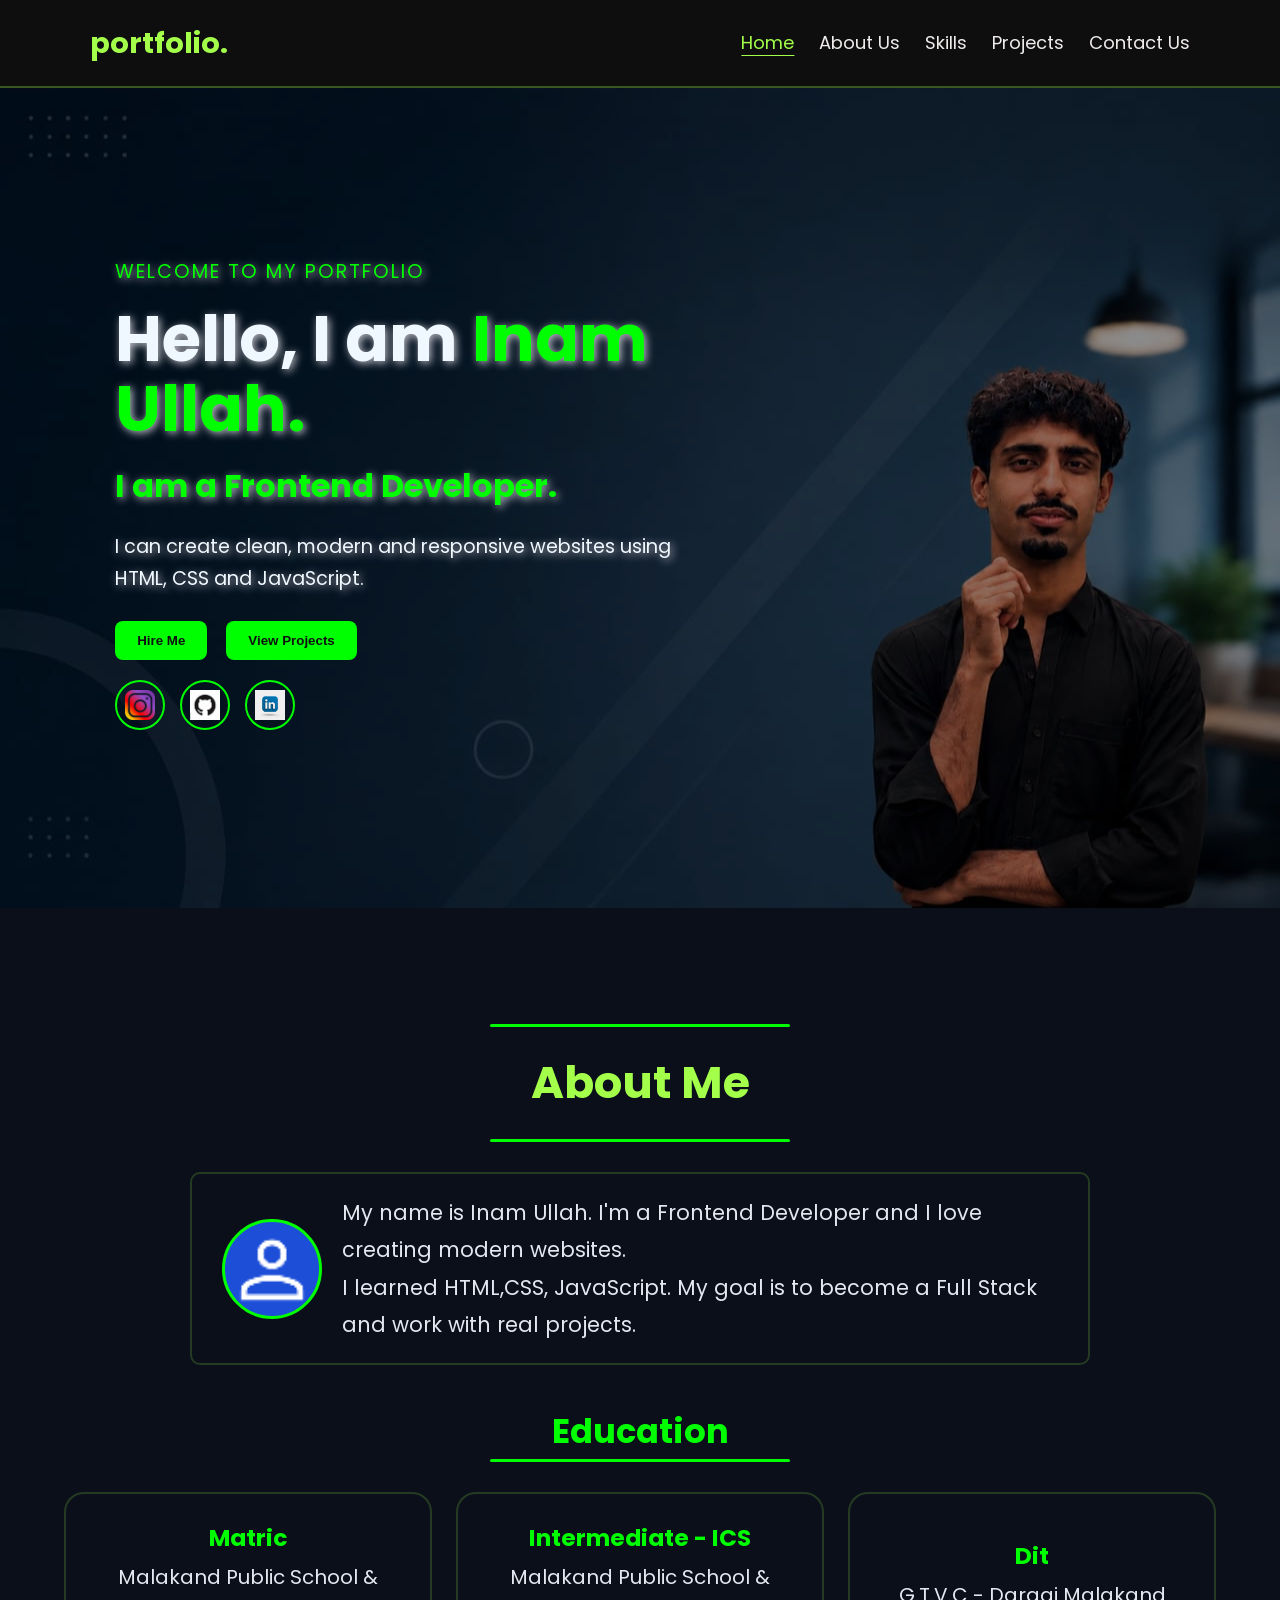
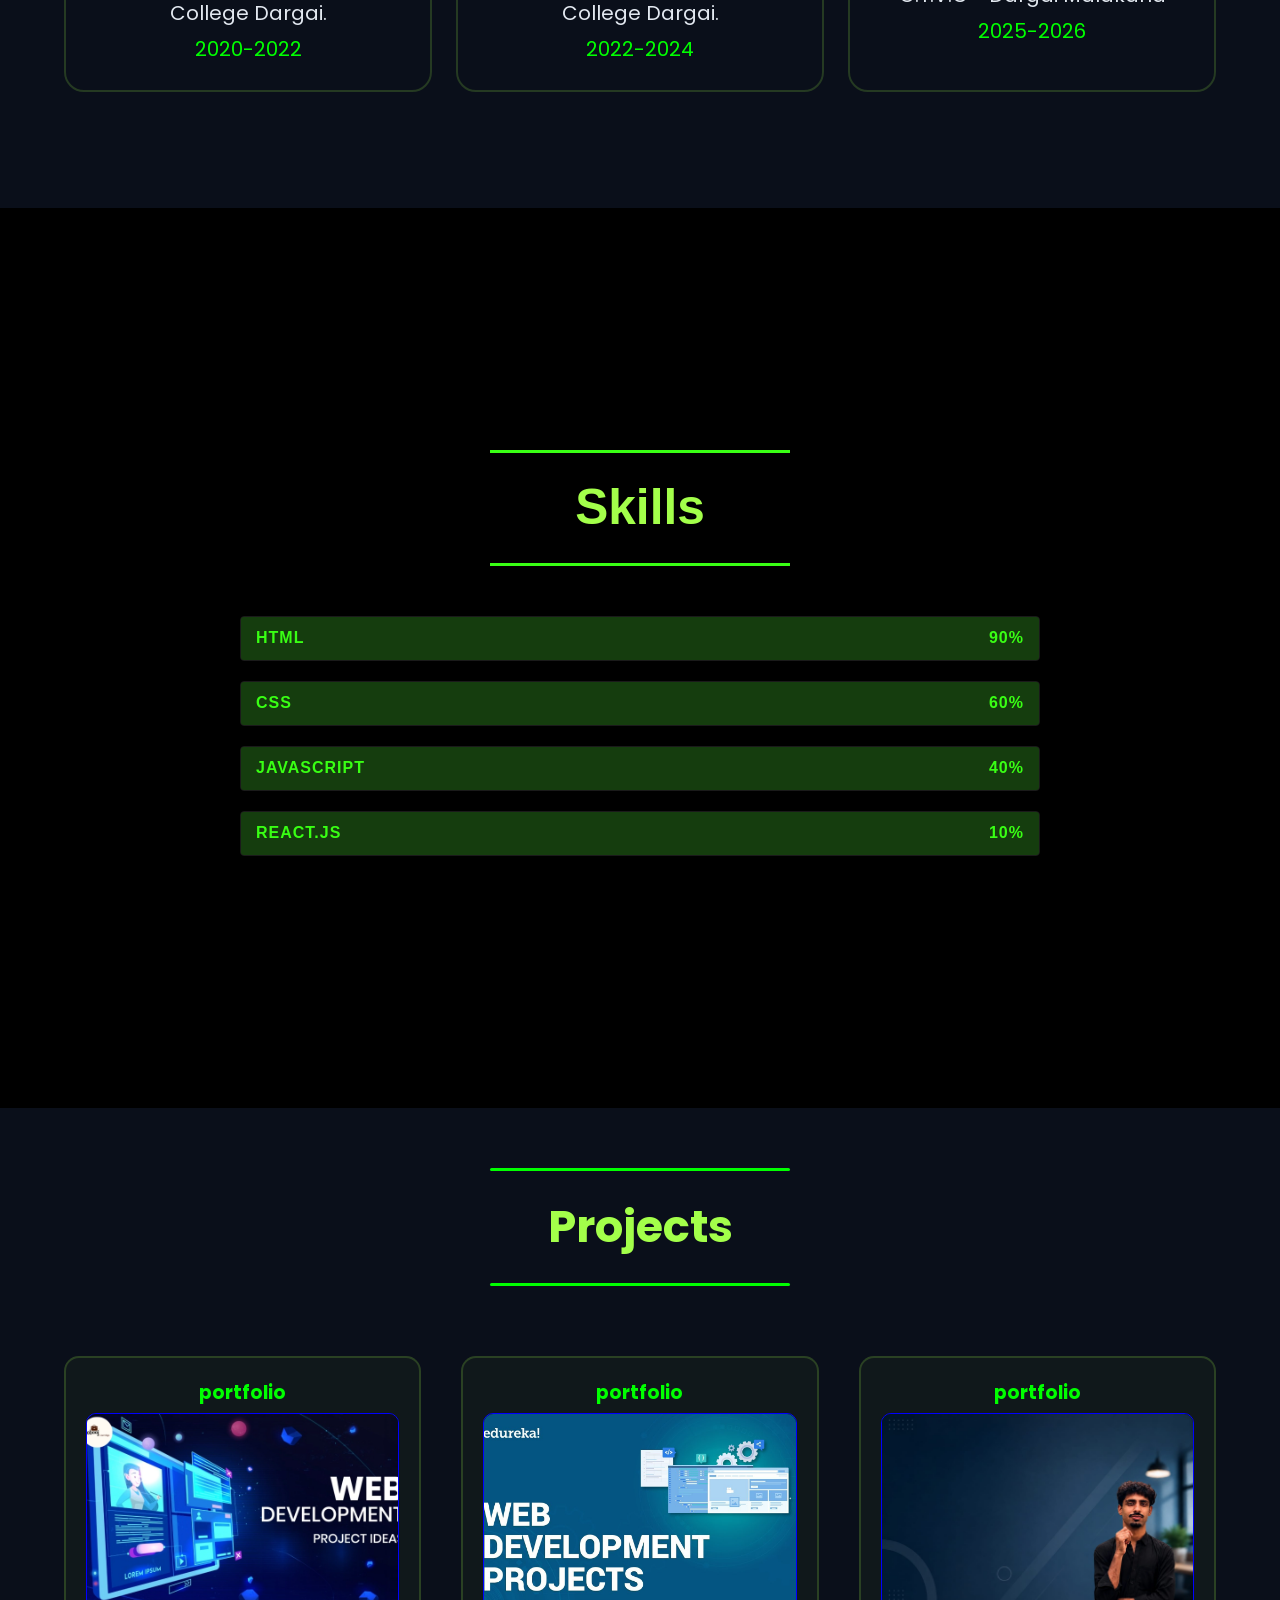
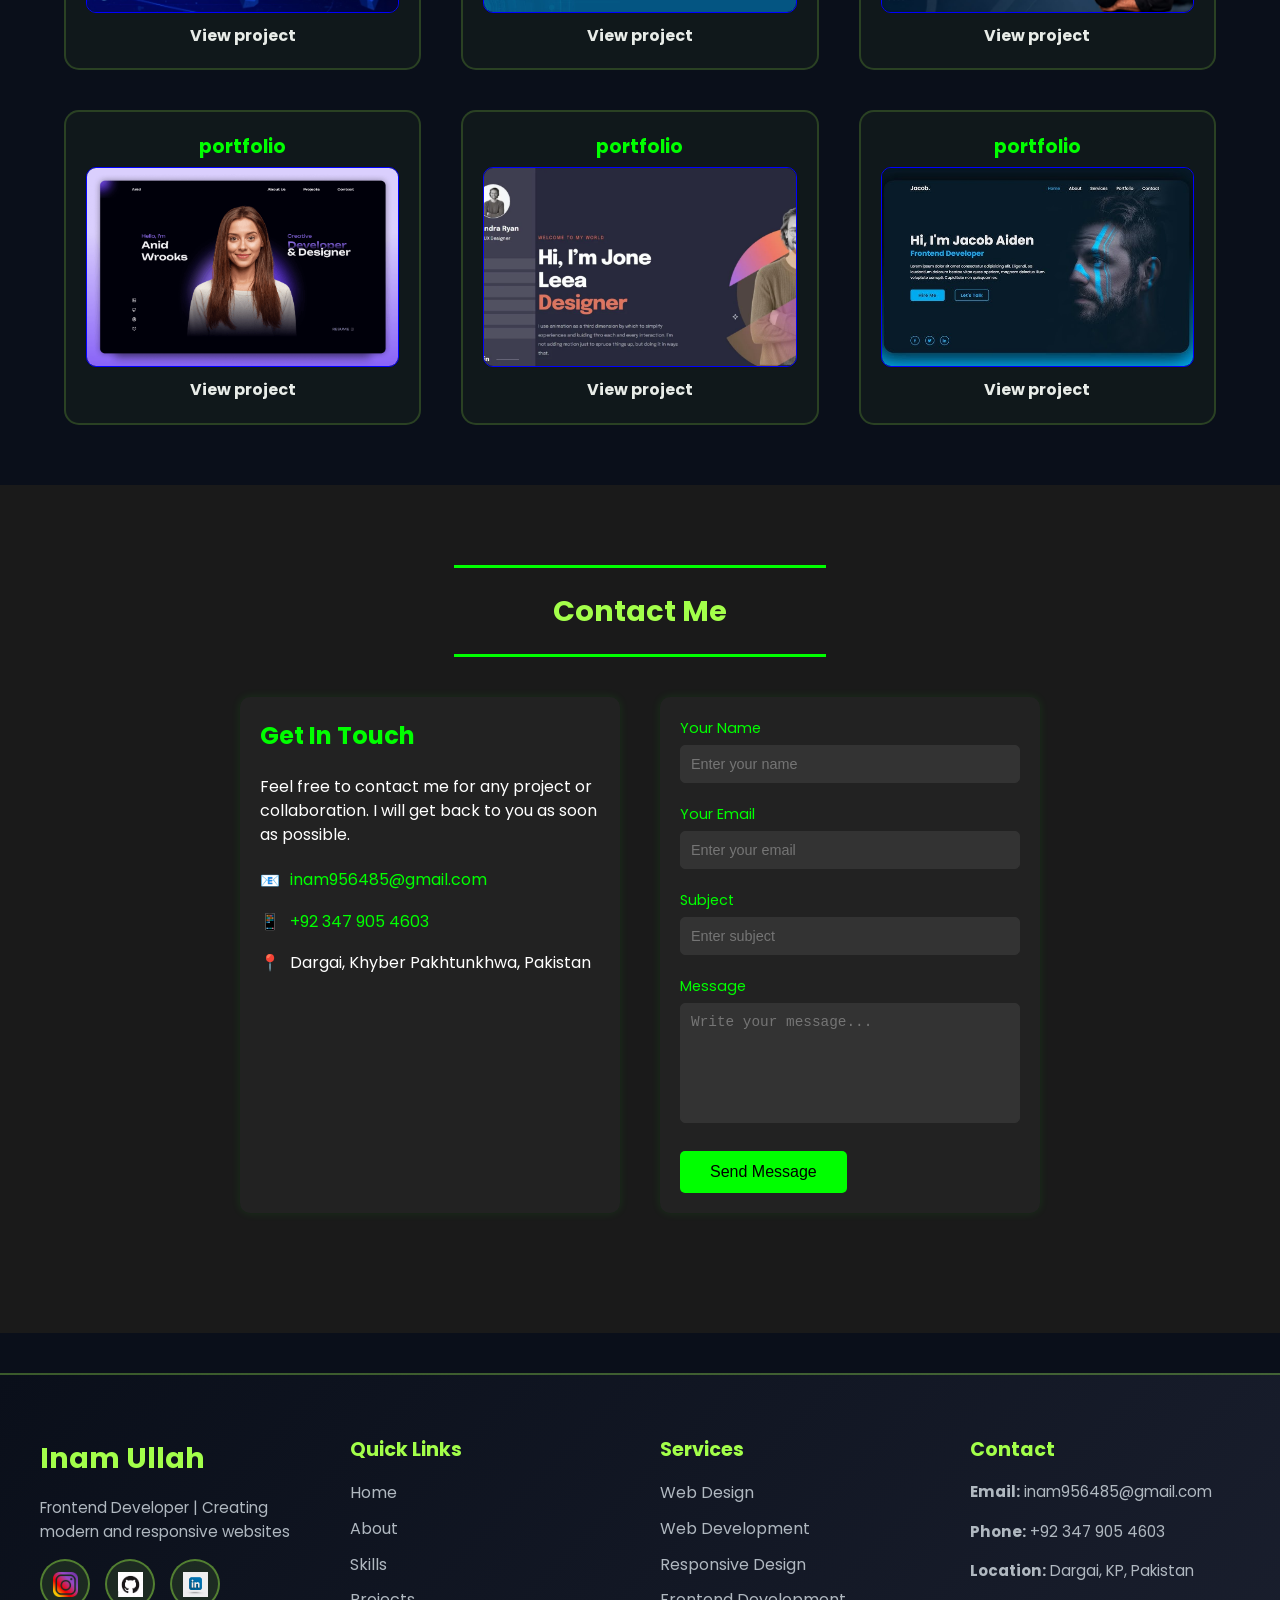
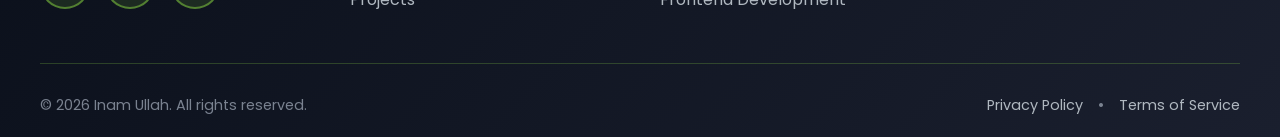
==== commit 07997970: "added js functionality and made portfolio responsive" ====
--- a/index.html
+++ b/index.html
@@ -12,12 +12,6 @@
     <header>
         <h1>portfolio.</h1>
         <nav>
-          <button class="toggle-btn" aria-label="Toggle Menu">
-                   <span></span>
-                   <span></span>
-                   <span></span>
-          </button>
-          
             <ul>
                 <li><a href="#home"> Home</a></li>
                 <li><a href="#about">About Us</a></li>
--- a/home.css
+++ b/home.css
@@ -57,9 +57,17 @@
     font-size: 18px;
     transition: 0.3s ease;
 }
+  nav a.is-active {
+    color: var(--lime);
+    text-decoration: underline;
+    text-underline-offset: 6px;
+  }
 nav a:hover {
    text-decoration: underline;
     color: var(--lime);
+}
+.mobile-menu-toggle {
+  display: none;
 }
 #home {
     position: relative;
@@ -521,6 +529,69 @@
 .btn:hover {
   opacity: 0.8;
 }
+.btn:disabled {
+  cursor: wait;
+  opacity: 0.65;
+}
+
+.js-reveal {
+  opacity: 0;
+  transform: translateY(24px);
+  transition: opacity 0.7s ease, transform 0.7s ease;
+}
+
+.js-reveal.is-visible {
+  opacity: 1;
+  transform: translateY(0);
+}
+
+.form-status {
+  margin-top: 14px;
+  color: var(--lime);
+  font-size: 0.9rem;
+}
+
+.back-to-top {
+  position: fixed;
+  right: 24px;
+  bottom: 24px;
+  z-index: 110;
+  width: 44px;
+  height: 44px;
+  border: 1px solid var(--lime);
+  border-radius: 50%;
+  background: #101810;
+  color: var(--lime);
+  font-size: 1.5rem;
+  cursor: pointer;
+  opacity: 0;
+  pointer-events: none;
+  transform: translateY(12px);
+  transition: opacity 0.25s ease, transform 0.25s ease, background 0.25s ease;
+}
+
+.back-to-top.is-visible {
+  opacity: 1;
+  pointer-events: auto;
+  transform: translateY(0);
+}
+
+.back-to-top:hover {
+  background: var(--lime);
+  color: #101810;
+}
+
+@media (prefers-reduced-motion: reduce) {
+  html {
+    scroll-behavior: auto;
+  }
+
+  .js-reveal,
+  .back-to-top {
+    transition: none;
+    transform: none;
+  }
+}
 
 
 footer {
@@ -727,6 +798,65 @@
   header {
     padding: 15px 4%;
     min-height: 70px;
+    justify-content: flex-start;
+    gap: 14px;
+  }
+
+  .mobile-menu-toggle {
+    display: flex;
+    flex-direction: column;
+    justify-content: center;
+    align-items: center;
+    gap: 5px;
+    width: 38px;
+    height: 38px;
+    padding: 8px;
+    border: none;
+    border-radius: 8px;
+    background: rgba(5, 5, 5, 0.08);
+    cursor: pointer;
+    flex-shrink: 0;
+  }
+
+  .mobile-menu-toggle span {
+    display: block;
+    width: 100%;
+    height: 3px;
+    border-radius: 2px;
+    background: var(--lime);
+    transition: transform 0.25s ease, opacity 0.25s ease;
+  }
+
+  .mobile-menu-toggle.is-open span:nth-child(1) {
+    transform: translateY(7px) rotate(45deg);
+  }
+
+  .mobile-menu-toggle.is-open span:nth-child(2) {
+    opacity: 0;
+  }
+
+  .mobile-menu-toggle.is-open span:nth-child(3) {
+    transform: translateY(-7px) rotate(-45deg);
+  }
+
+  header nav {
+    position: absolute;
+    top: 100%;
+    left: 0;
+    right: 0;
+    padding: 0 4%;
+    background: #0e0e0e;
+    border-bottom: 1px solid rgba(163, 255, 74, 0.3);
+    transform: translateY(-12px);
+    opacity: 0;
+    visibility: hidden;
+    transition: transform 0.25s ease, opacity 0.25s ease, visibility 0.25s ease;
+  }
+
+  header nav.is-open {
+    transform: translateY(0);
+    opacity: 1;
+    visibility: visible;
   }
 
   h1 {
@@ -734,10 +864,17 @@
   }
 
   nav ul {
+    display: none;
     gap: 10px;
     flex-direction: column;
     text-align: center;
     width: 100%;
+  }
+
+  nav.is-open ul {
+    display: flex;
+    padding: 10px 0 14px;
+    align-items: stretch;
   }
 
   nav a {
@@ -908,6 +1045,39 @@
   }
 }
 
+@media (min-width: 481px) and (max-width: 768px) {
+  header {
+    justify-content: space-between;
+    gap: 20px;
+  }
+
+  .mobile-menu-toggle {
+    display: none;
+  }
+
+  header nav {
+    position: static;
+    padding: 0;
+    border: none;
+    transform: none;
+    opacity: 1;
+    visibility: visible;
+  }
+
+  nav ul,
+  nav.is-open ul {
+    display: flex;
+    flex-direction: row;
+    gap: 10px;
+    padding: 0;
+  }
+
+  nav a {
+    font-size: 14px;
+    padding: 4px 0;
+  }
+}
+
 /* ===== RESPONSIVE DESIGN - SMALL PHONES ===== */
 @media (max-width: 480px) {
   * {
@@ -918,7 +1088,8 @@
   header {
     padding: 12px 3%;
     min-height: 60px;
-    flex-direction: column;
+    flex-direction: row;
+    justify-content: flex-start;
     gap: 10px;
   }
 
@@ -928,7 +1099,7 @@
 
   nav ul {
     gap: 8px;
-    flex-direction: row;
+    flex-direction: column;
     flex-wrap: wrap;
     justify-content: center;
   }
